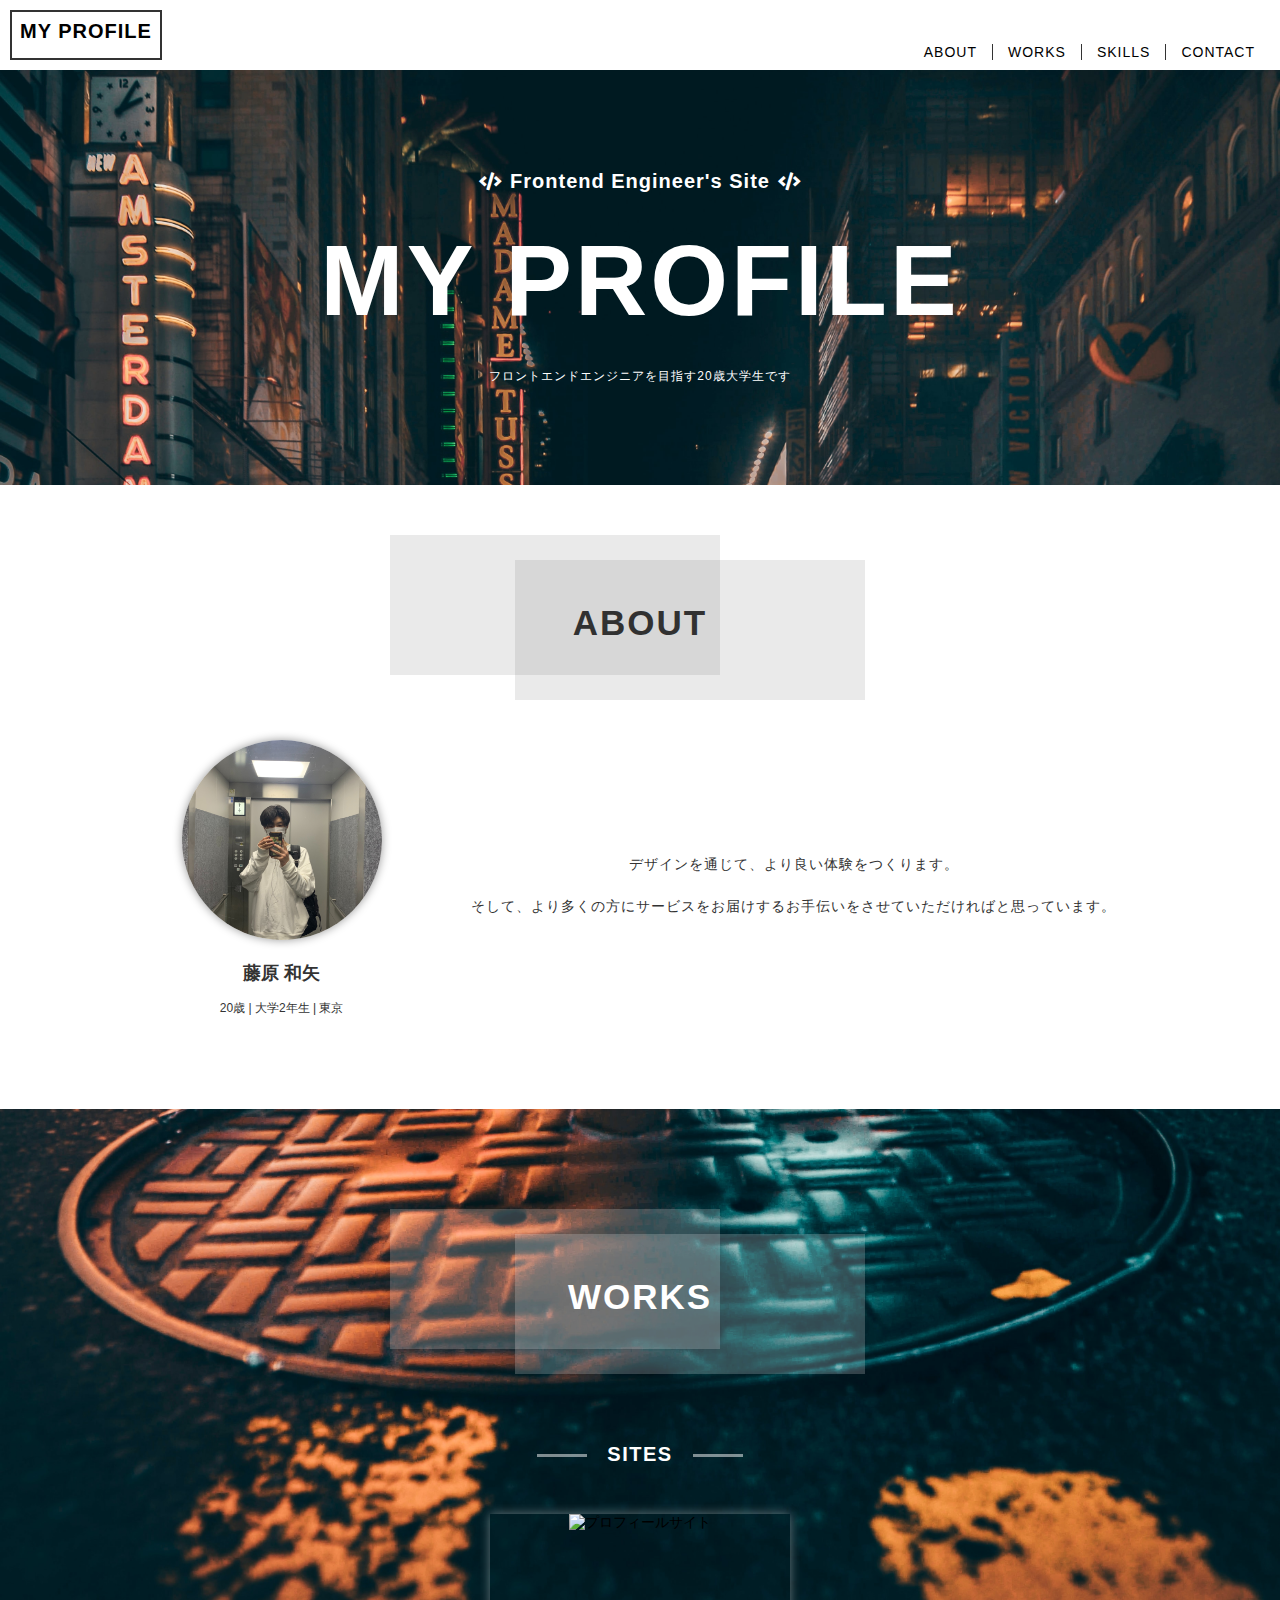
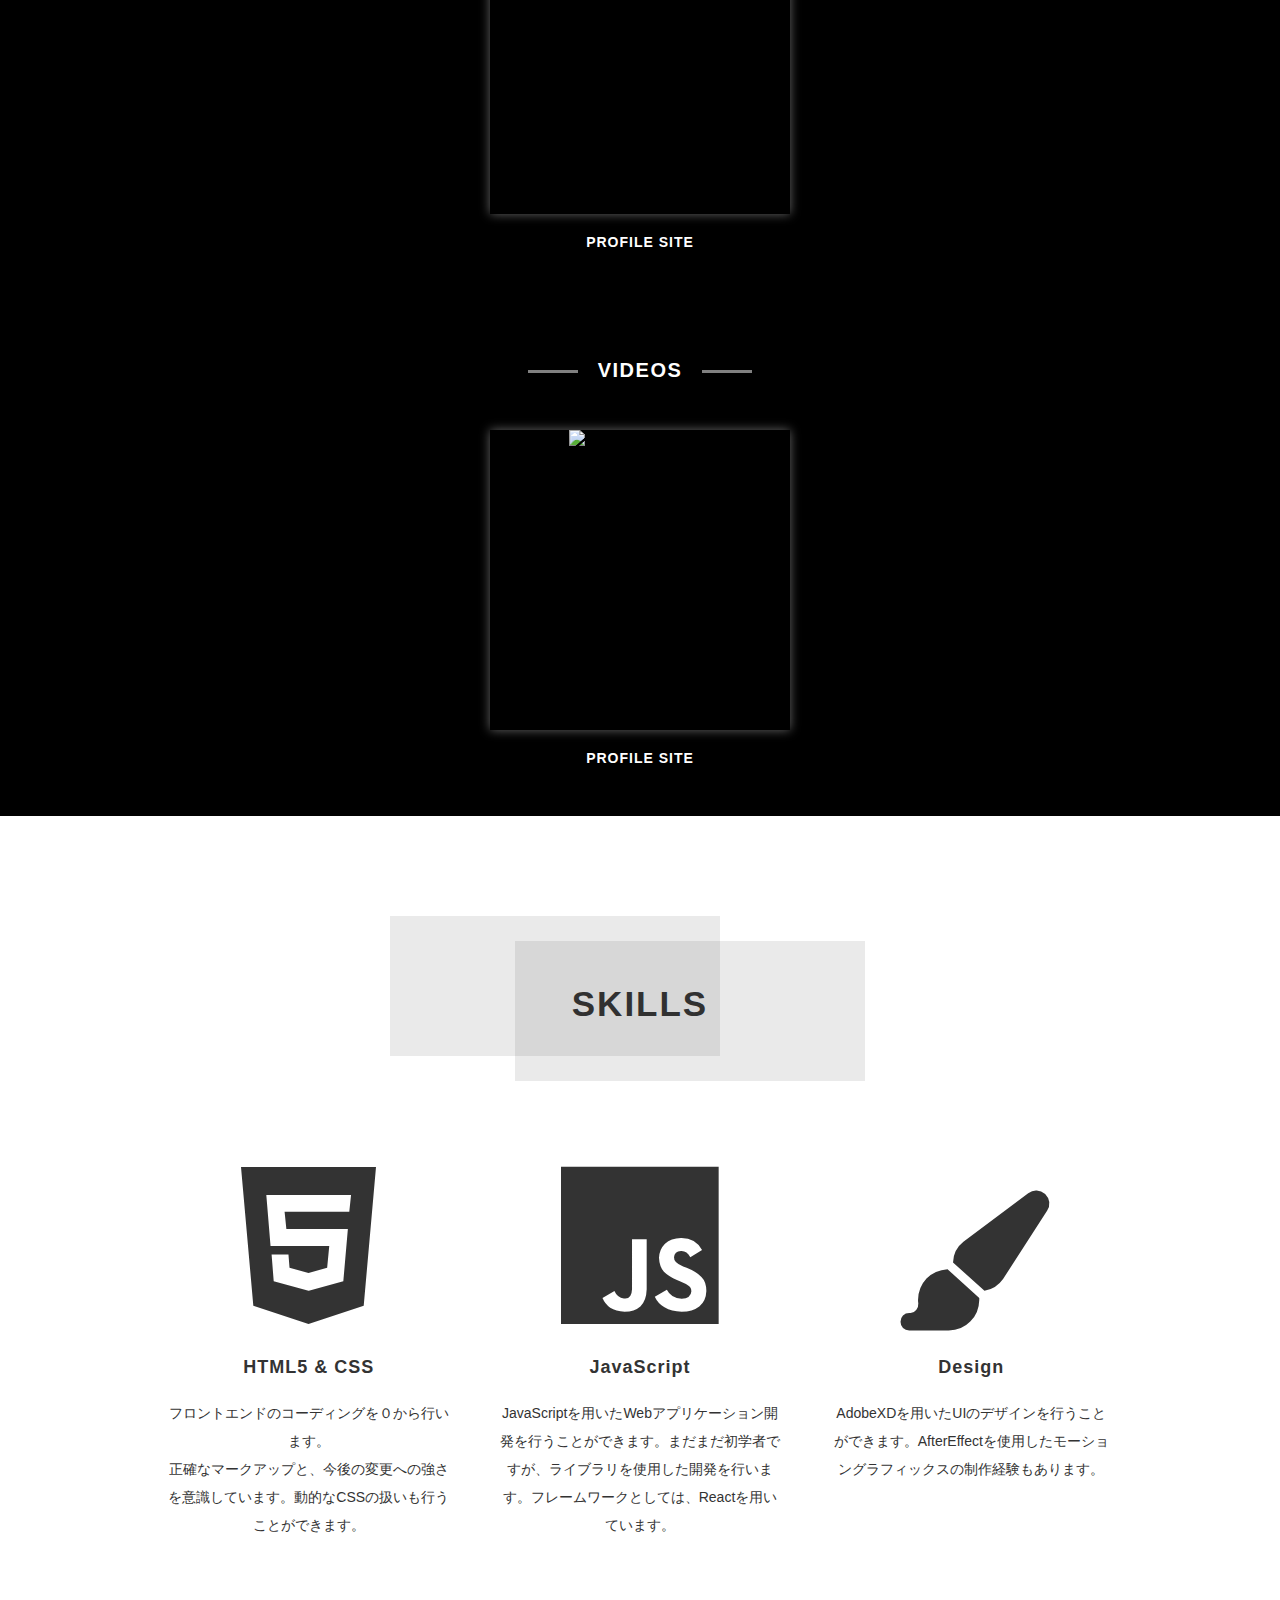
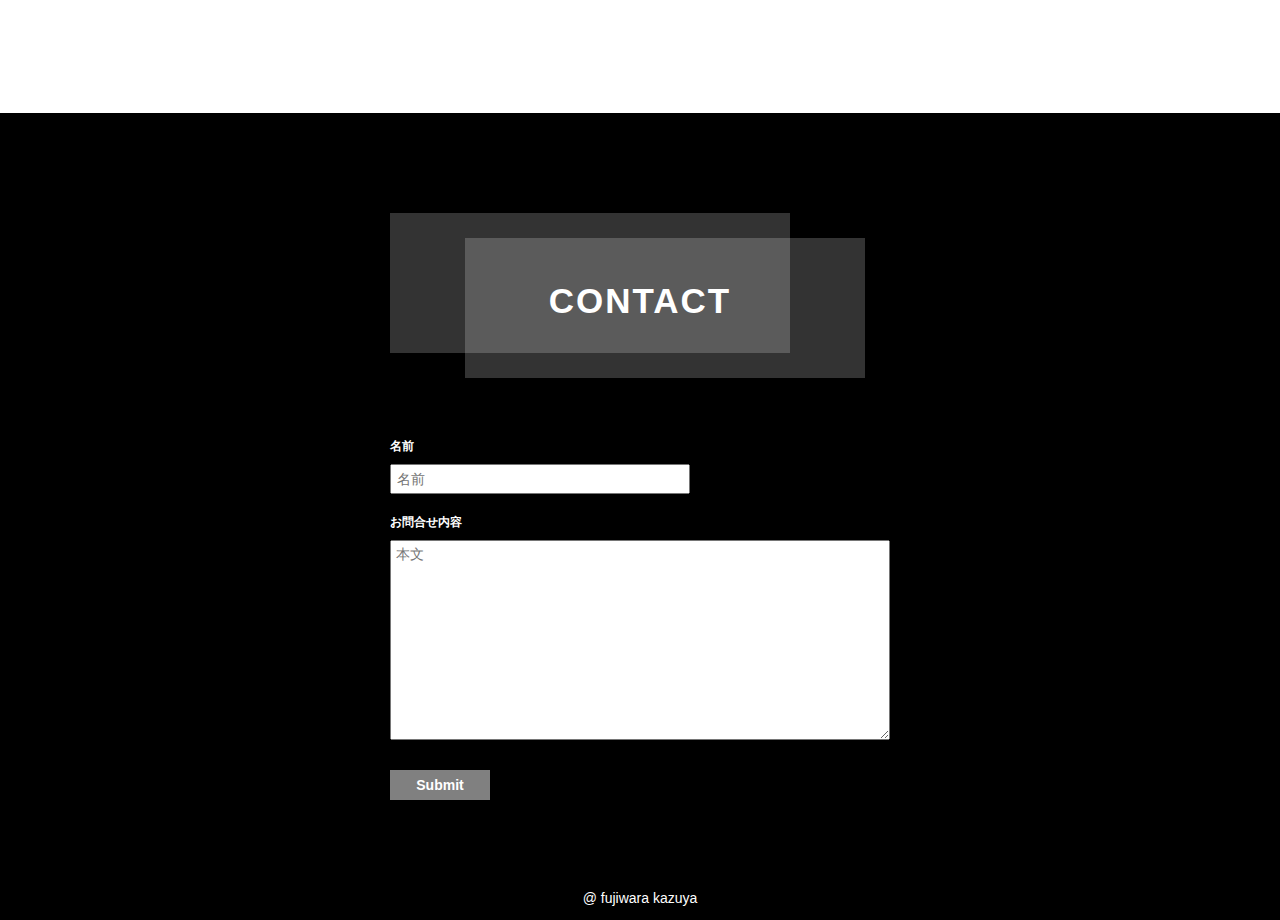
==== index.html @ d4ddf12e "my first commit" ====
<!DOCTYPE html>
<html lang="ja">
  <head>
    <script src="https://use.fontawesome.com/8633f5290e.js"></script>
    <link
      href="https://cdnjs.cloudflare.com/ajax/libs/font-awesome/6.1.1/css/all.min.css"
      rel="stylesheet"
    />
    <link
      rel="stylesheet"
      href="https://cdnjs.cloudflare.com/ajax/libs/font-awesome/5.15.4/css/all.min.css"
    />
    <meta charset="UTF-8" />
    <meta
      name="viewport"
      content="width=device-width, initial-scale=1.0, minimum-scale=1.0"
    />
    <title>プロフィールサイト</title>
    <link rel="preconnect" href="https://fonts.googleapis.com" />
    <link rel="stylesheet" href="css/normalize.css" />
    <link rel="stylesheet" href="css/style.css" />
  </head>
  <body>
    <header class="header">
      <div class="logo"><a href="#">MY PROFILE</a></div>
      <ul class="sitemap-wrapper">
        <li class="sitemap-item"><a href="#about">ABOUT</a></li>
        <li class="sitemap-item"><a href="#works">WORKS</a></li>
        <li class="sitemap-item"><a href="#skills">SKILLS</a></li>
        <li class="sitemap-item"><a href="#contact">CONTACT</a></li>
      </ul>
    </header>
    <section class="main">
      <div class="main-bg">
        <i class="site-title-icon fa fa-code"></i>
        <p class="site-title-sub">Frontend Engineer's Site</p>
        <i class="site-title-icon fa fa-code"></i>
        <h1 class="site-title">MY PROFILE</h1>
        <p class="site-description">
          フロントエンドエンジニアを目指す20歳大学生です
        </p>
      </div>
    </section>
    <section class="about" id="about">
      <h2 class="heading">ABOUT</h2>
      <div class="about-wrapper">
        <div class="profile-box">
          <div class="profile-icon"></div>
          <div class="profile-title">藤原 和矢</div>
          <p class="profile-description">20歳 | 大学2年生 | 東京</p>
        </div>
        <div class="text-box">
          <p class="about-text">
            デザインを通じて、より良い体験をつくります。<br />
            そして、より多くの方にサービスをお届けするお手伝いをさせていただければと思っています。
          </p>
        </div>
      </div>
    </section>
    <section class="works" id="works">
      <h2 class="heading">WORKS</h2>
      <h3 class="sub-heading">SITES</h3>
      <div class="works-container">
        <div class="works-box">
          <a class="image-box" href="#"
            ><img
              class="image"
              src="https://github.com/kazuyafuji/MyProfileSite/blob/main/images/my-profile.png?raw=true"
              alt="プロフィールサイト"
          /></a>
          <div class="title">PROFILE SITE</div>
        </div>
      </div>
      <h3 class="sub-heading">VIDEOS</h3>
      <div class="works-container">
        <div class="works-box">
          <a class="image-box" href="#"
            ><img
              class="image"
              src="https://github.com/kazuyafuji/MyProfileSite/blob/main/images/my-profile.png?raw=true"
              alt="プロフィールサイト"
          /></a>
          <div class="title">PROFILE SITE</div>
        </div>
      </div>
    </section>
    <section class="skills" id="skills">
      <h2 class="heading">SKILLS</h2>
      <div class="skills-wrapper">
        <div class="skill-box">
          <div class="skill-icon"><i class="fa-brands fa-html5"></i></div>
          <div class="title">HTML5 & CSS</div>
          <p class="skill-text">
            フロントエンドのコーディングを０から行います。<br />
            正確なマークアップと、今後の変更への強さを意識しています。動的なCSSの扱いも行うことができます。
          </p>
        </div>
        <div class="skill-box">
          <div class="skill-icon"><i class="fa-brands fa-js"></i></div>
          <div class="title">JavaScript</div>
          <p class="skill-text">
            JavaScriptを用いたWebアプリケーション開発を行うことができます。まだまだ初学者ですが、ライブラリを使用した開発を行います。フレームワークとしては、Reactを用いています。
          </p>
        </div>
        <div class="skill-box">
          <div class="skill-icon"><i class="fa-solid fa-paintbrush"></i></div>
          <div class="title">Design</div>
          <p class="skill-text">
            AdobeXDを用いたUIのデザインを行うことができます。AfterEffectを使用したモーショングラフィックスの制作経験もあります。
          </p>
        </div>
      </div>
    </section>
    <section class="contact" id="contact">
      <h3 class="heading">CONTACT</h3>
      <div class="contact-form">
        <p class="subtitle">名前</p>
        <input type="text" placeholder="名前" />
        <p class="subtitle">お問合せ内容</p>
        <textarea name="textarea" placeholder="本文"></textarea>
        <input type="submit" />
      </div>
    </section>
    <footer class="footer">
      <p>@ fujiwara kazuya</p>
    </footer>
  </body>
</html>
---- css/style.css ----
@charset "UTF-8";

html {
  font-size: 62.5%;
}
*,
*::after,
*::before {
  box-sizing: border-box;
  cursor: default;
}
a {
  color: black;
  text-decoration: none;
}
/*-------------------------------
    HEADER
--------------------------------*/
body {
  background: url(../images/bg-img.jpg) no-repeat fixed top;
  background-size: cover;
  background-color: #000;
  color: #fff;
  text-align: center;
  font-size: 1.4rem;
  font-family: Raleway, "Hiragino Sans Gothic ProN", Meiryo, sans-serif;
}
.header {
  position: relative;
  width: 100%;
  height: 70px;
  background-color: #fff;
  color: #333;
}
.header .logo {
  position: absolute;
  padding: 8px;
  left: 10px;
  top: 10px;
  bottom: 10px;
  font-size: 2rem;
  font-weight: bold;
  letter-spacing: 1px;
  border: 2px solid #333;
  opacity: 1;
  cursor: pointer;
  transition: opacity 0.3s;
}
.header .logo:hover {
  opacity: 0.5;
}
.header .sitemap-wrapper {
  position: absolute;
  right: 10px;
  bottom: 10px;
  font-size: 0;
}
.header .sitemap-item {
  display: inline-block;
  font-size: 1.4rem;
  letter-spacing: 1px;
  padding: 0 15px;
  cursor: pointer;
  opacity: 1;
  transition: opacity 0.3s;
}
.header .sitemap-item:nth-of-type(n + 2) {
  border-left: 1px solid #333;
}
.header .sitemap-item:hover {
  opacity: 0.4;
}

/*-------------------------------
    MAIN
--------------------------------*/
.main {
  margin: 100px 0;
  width: 100%;
}
/*
.main-bg {
  background-color: rgba(255, 255, 255, 0.05);
}
*/
.main .site-title-icon {
  display: inline-block;
  font-size: 1.8rem;
}
.main .site-title-sub {
  display: inline-block;
  margin: 0 4px;
  font-size: 2rem;
  font-weight: bold;
  letter-spacing: 1px;
  cursor: default;
}
.main .site-title {
  margin: 30px 0;
  font-size: 10rem;
  letter-spacing: 3px;
}
.main .site-description {
  font-size: 1.2rem;
  letter-spacing: 1px;
}
/*-------------------------------
    ABOUT
--------------------------------*/
.about {
  margin: 100px 0 0;
  padding: 50px 0;
  width: 100%;
  background-color: #fff;
  color: #333;
  font-size: 0px;
}
.heading {
  font-size: 3.5rem;
  letter-spacing: 2px;
  position: relative;
  width: 500px;
  line-height: 5;
  margin: 0 auto;
}
.heading::before {
  content: "";
  position: absolute;
  top: 0;
  left: 0;
  width: 66%;
  height: 80%;
  background-color: #333;
  opacity: 0.1;
}
.heading::after {
  content: "";
  position: absolute;
  bottom: 10px;
  right: 25px;
  width: 70%;
  height: 80%;
  background-color: #333;
  opacity: 0.1;
}
.about-wrapper {
  width: 80%;
  margin: 20px auto;
  display: flex;
}
.about-wrapper .profile-box {
  width: 30%;
  padding: 10px;
}
.about-wrapper .profile-box .profile-icon {
  width: 200px;
  height: 200px;
  margin: 0 auto 20px;
  background: url(../images/me.jpg) no-repeat center;
  background-size: cover;
  border-radius: 50%;
  box-shadow: 0 0 10px rgba(0, 0, 0, 0.4);
}
.about-wrapper .profile-box .profile-title {
  font-size: 1.8rem;
  line-height: 1.5;
  font-weight: bold;
}
.about-wrapper .profile-box .profile-description {
  font-size: 1.2rem;
  line-height: 1.5;
}
.about-wrapper .text-box {
  width: 70%;
  height: 100%;
  padding: 10px;
  margin: auto 0;
}
.about-wrapper .text-box .about-text {
  font-size: 1.4rem;
  line-height: 3;
  letter-spacing: 1px;
}

/*-------------------------------
    WORKS
--------------------------------*/
.works {
  margin: 100px 0 0;
  width: 100%;
}
.works .heading {
  color: #fff;
}
.works .heading::before,
.works .heading::after {
  background-color: #fff;
  opacity: 0.2;
}
.sub-heading {
  color: #fff;
  letter-spacing: 1.5px;
  font-size: 2rem;
  line-height: 1;
  margin: 60px 0 0;
}
.sub-heading::before,
.sub-heading::after {
  content: "";
  display: inline-block;
  background-color: #fff;
  margin: 0 20px;
  height: 3px;
  width: 50px;
  vertical-align: middle;
  opacity: 0.5;
}
/*このままだと、tableの要素が画面幅を超えた時に折り返してくれない*/
.works .works-container {
  /*background-color: rgba(255, 255, 255, 0.4);*/
  display: table;
  margin: 0 auto;
  table-layout: fixed;
  border-collapse: separate;
  border-spacing: 30px;
}
.works .works-container .works-box {
  display: table-cell;
  width: 350px;
}
.works .works-box .image-box {
  display: block;
  margin: 20px auto 0;
  width: 300px;
  height: 300px;
  box-shadow: 0 0 10px rgba(255, 255, 255, 0.4);
  opacity: 1;
  transition: opacity 0.3s;
}
.works .works-box .image-box:hover {
  opacity: 0.8;
}
.image {
  width: 100%;
  height: 100%;
  object-fit: cover;
  cursor: pointer;
}
.works .works-box .title {
  font-size: 1.4rem;
  margin: 20px auto;
  font-weight: bold;
  letter-spacing: 1px;
}
.works .video-container {
  display: block;
  width: 100%;
}

/*-------------------------------
    SKILLS
--------------------------------*/
.skills {
  padding: 100px 0;
  width: 100%;
  background-color: #fff;
  color: #333;
}
.skills-wrapper {
  margin: 50px auto;
  width: 80%;
  display: table;
  table-layout: fixed;
  border-collapse: separate;
  border-spacing: 30px 0;
  font-size: 0;
}
.skill-box {
  display: table-cell;
  padding: 10px;
}
.skill-icon {
  height: 40%;
  font-size: 18rem;
  margin: 0 auto;
  font-family: "Font Awesome 5 Brands";
}
.fa-paintbrush {
  font-size: 14rem;
}
.skill-box .title {
  font-size: 1.8rem;
  line-height: 2;
  font-weight: bold;
  letter-spacing: 1px;
  margin-top: 10px;
}
.skill-text {
  font-size: 1.4rem;
  line-height: 2;
}

/*-------------------------------
    CONTACT
--------------------------------*/
.contact {
  margin: 100px 0 0;
  width: 100%;
}
.contact .heading {
  color: #fff;
}
.contact .heading::before,
.contact .heading::after {
  background-color: #fff;
  opacity: 0.2;
  width: 80%;
}
.contact-form {
  margin: 40px auto 0;
  width: 500px;
  text-align: left;
}
.contact-form .subtitle {
  display: inline-block;
  font-size: 1.2rem;
  line-height: 1;
  font-weight: bold;
}
.contact-form input[type="text"],
.contact-form textarea {
  color: #333;
  display: block;
  margin-bottom: 10px;
  padding: 5px;
  cursor: text;
  outline: none;
}
.contact-form input[type="text"] {
  width: 300px;
}
.contact-form textarea {
  width: 500px;
  height: 200px;
}
.contact-form input[type="text"]:focus,
.contact-form textarea:focus {
  box-shadow: 0 0 8px rgba(255, 255, 255, 0.8);
}
.contact-form input[type="submit"] {
  margin: 20px 0;
  width: 100px;
  height: 30px;
  background-color: grey;
  font-size: 1.4rem;
  font-weight: bold;
  line-height: 2px;
  border: none;
  outline: none;
  opacity: 1;
  transition: opacity 0.3s;
}
.contact-form input[type="submit"]:hover {
  opacity: 0.8;
}

/*-------------------------------
    FOOTER
--------------------------------*/
.footer {
  display: flex;
  align-items: flex-end;
  justify-content: center;
  height: 100px;
}
/*-------------------------------
    Smartphone・タブレット向け
--------------------------------*/
@media (max-width: 1024px) {
  body {
    background-image: none;
  }
}

@media (max-width: 768px) {
  .header .logo {
    font-size: 1.6rem;
    padding: 5px;
    margin: 5px auto;
  }
  .header .sitemap-wrapper {
    font-size: 1.4rem;
  }
  .header .sitemap-item {
    padding: 0 8px;
  }
  .main {
    margin: 50px 0 0 0;
  }
  .main .site-title-icon {
    font-size: 1.6rem;
  }
  .main .site-title-sub {
    font-size: 1.6rem;
  }
  .main .site-title {
    font-size: 8rem;
  }

  /*ABOUT*/

  .heading {
    width: 300px;
    line-height: 3;
  }
  .about-wrapper {
    width: 100%;
    margin: 0 auto;
    display: block;
  }
  .about-wrapper .profile-box {
    display: block;
    margin: 0 auto;
    width: 250px;
  }
  .about-wrapper .text-box {
    display: block;
    margin: 0 auto;
    width: 85%;
  }

  /*WORKS*/
  .works {
    margin: 50px 0 0;
  }
  .works-container {
    display: block;
  }
  .works-box {
    display: list-item;
  }

  .works .sub-heading {
    margin: 40px 0 0;
  }

  /*SKILLS*/
  .skills {
    padding-top: 50px;
  }
  .skills-wrapper,
  .skill-box {
    display: block;
  }
  .skills-wrapper {
    margin: 30px auto 0;
  }
  .skill-box {
    margin: 30px auto;
    width: 80%;
  }
  .skill-text {
    font-size: 1.2rem;
  }

  /*CONTACT*/
  .contact-form {
    width: 80%;
  }
  .contact-form input[type="text"],
  .contact-form textarea {
    width: 100%;
  }
  .contact-form textarea {
    height: 150px;
  }
}
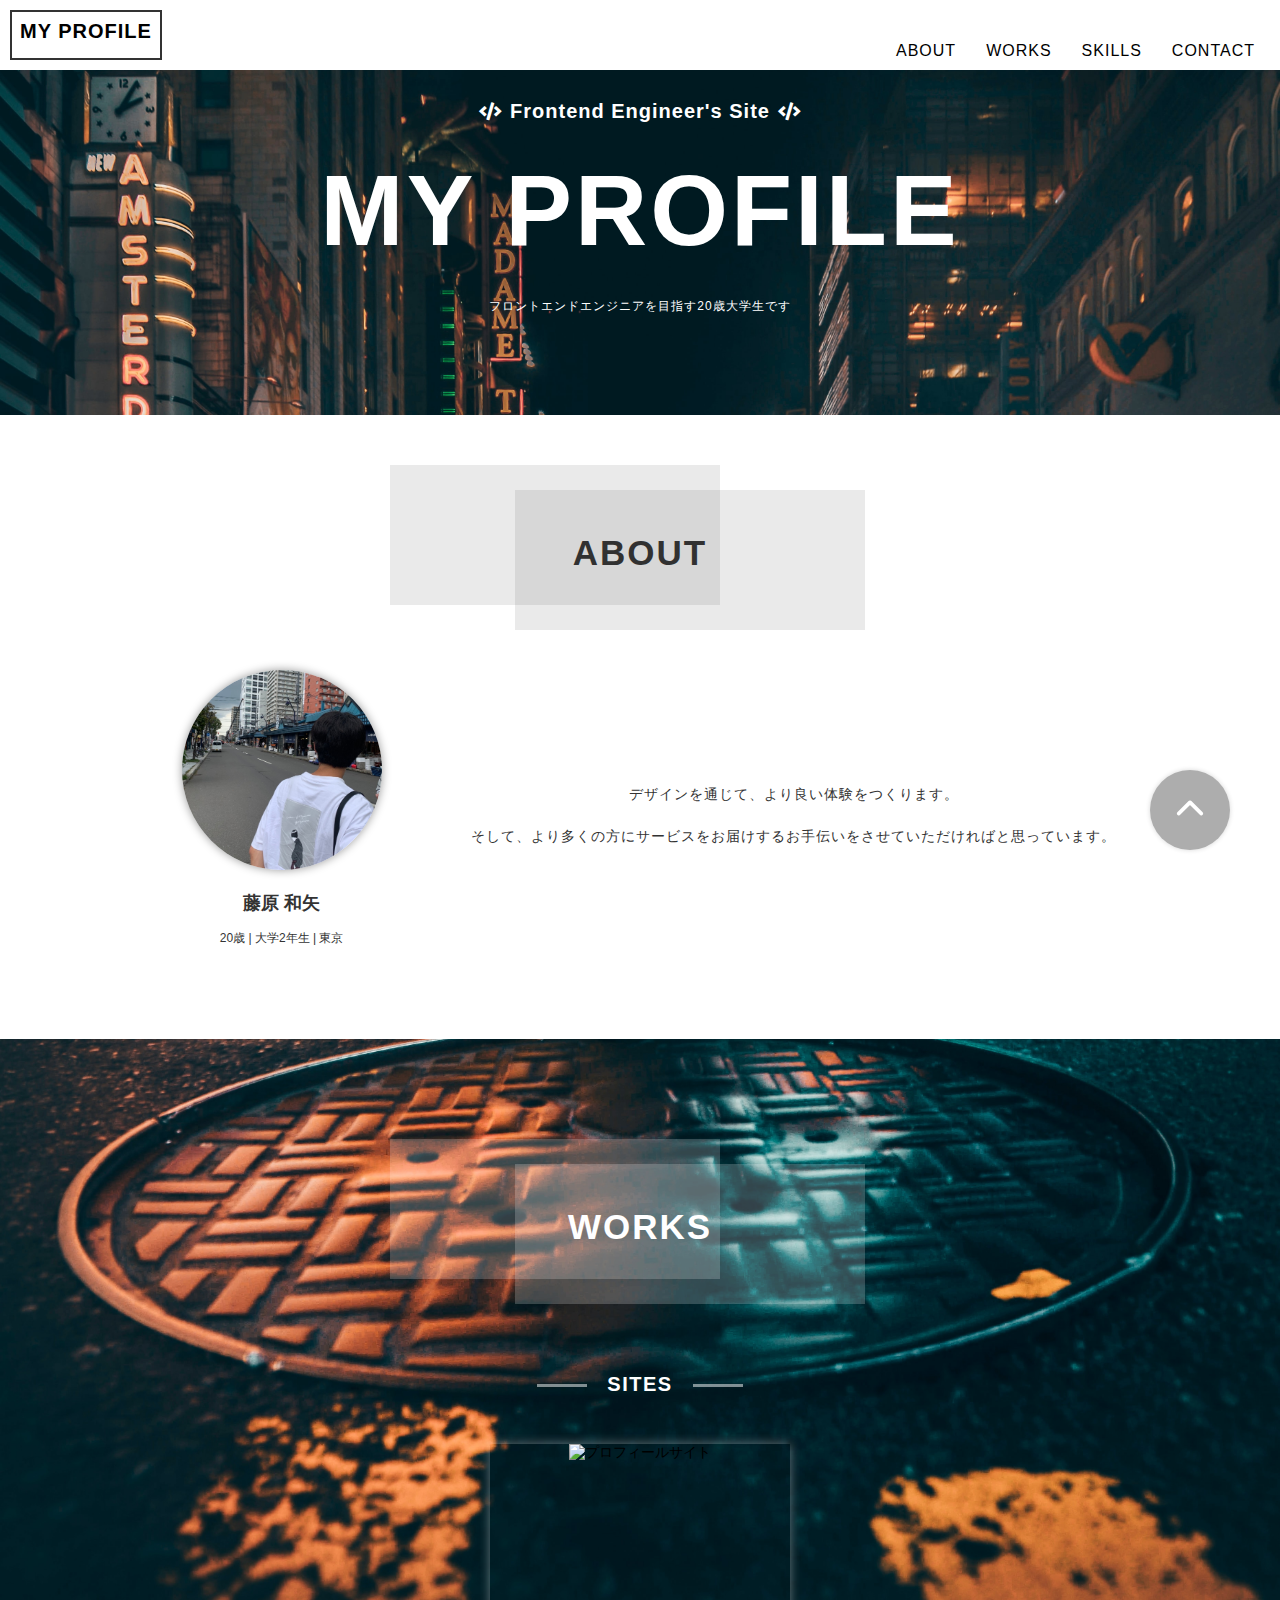
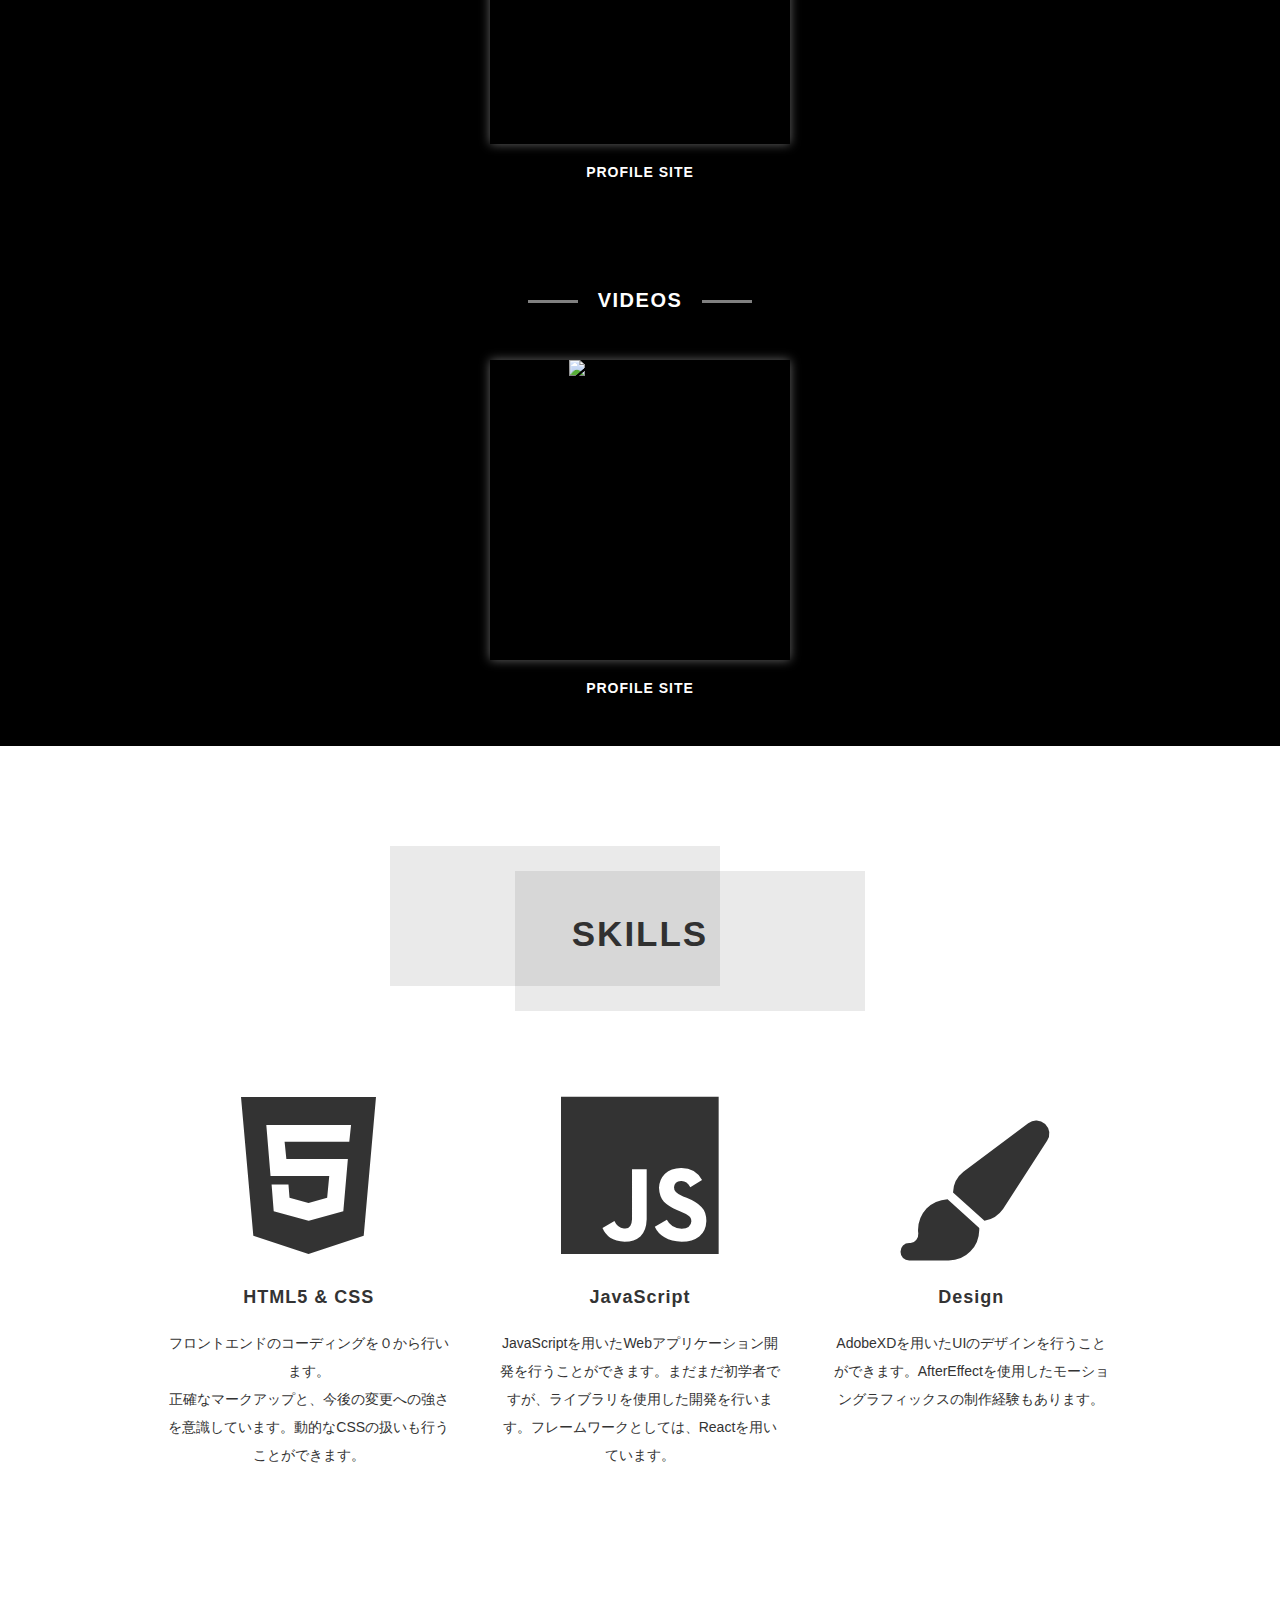
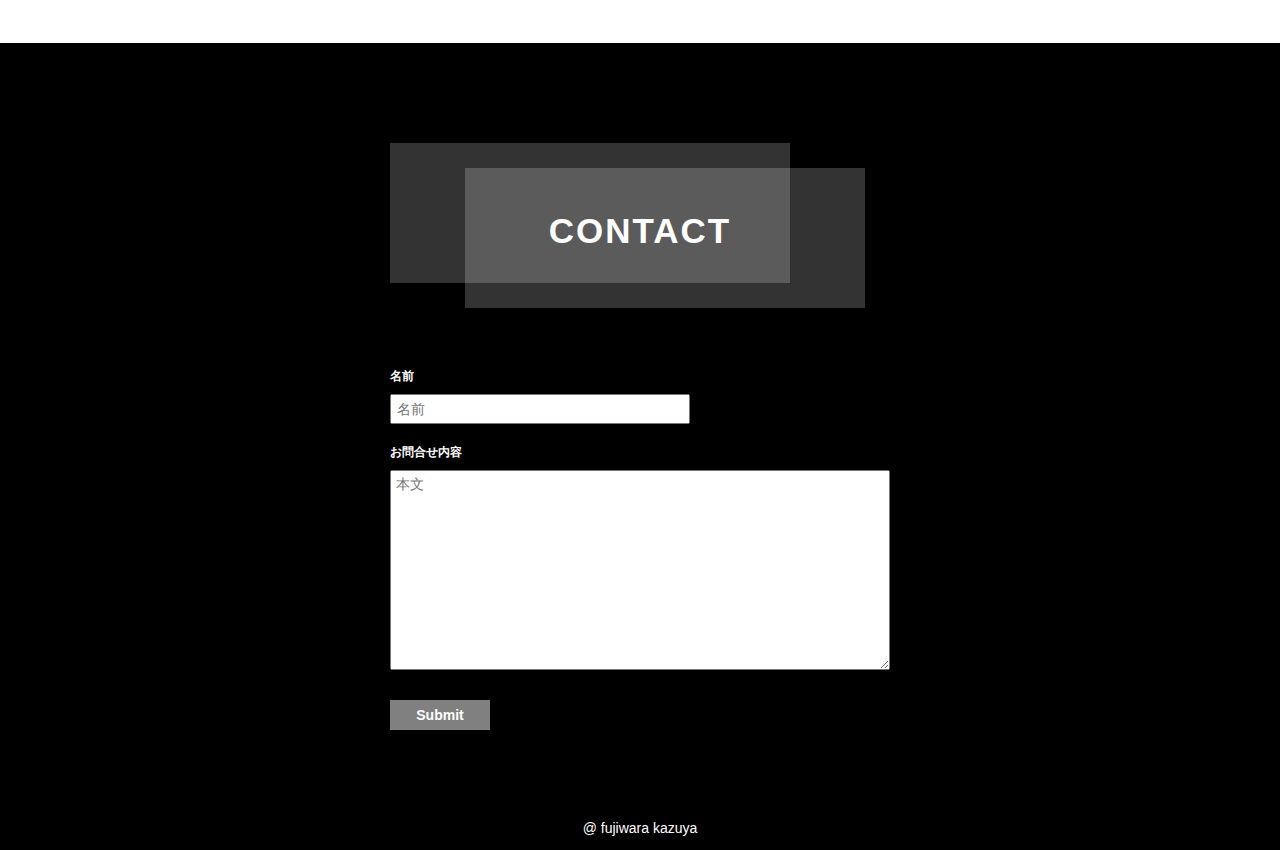
==== commit 13af0b4e: "to top" ====
--- a/index.html
+++ b/index.html
@@ -1,6 +1,16 @@
 <!DOCTYPE html>
 <html lang="ja">
   <head>
+    <meta charset="UTF-8" />
+    <meta
+      name="viewport"
+      content="width=device-width, initial-scale=1.0, minimum-scale=1.0"
+    />
+    <title>プロフィールサイト</title>
+    <link rel="preconnect" href="https://fonts.googleapis.com" />
+    <link rel="stylesheet" href="css/normalize.css" />
+    <link rel="stylesheet" href="css/style.css" />
+    <!--font-awesome-->
     <script src="https://use.fontawesome.com/8633f5290e.js"></script>
     <link
       href="https://cdnjs.cloudflare.com/ajax/libs/font-awesome/6.1.1/css/all.min.css"
@@ -10,15 +20,15 @@
       rel="stylesheet"
       href="https://cdnjs.cloudflare.com/ajax/libs/font-awesome/5.15.4/css/all.min.css"
     />
-    <meta charset="UTF-8" />
-    <meta
-      name="viewport"
-      content="width=device-width, initial-scale=1.0, minimum-scale=1.0"
-    />
-    <title>プロフィールサイト</title>
-    <link rel="preconnect" href="https://fonts.googleapis.com" />
-    <link rel="stylesheet" href="css/normalize.css" />
-    <link rel="stylesheet" href="css/style.css" />
+    <!--js-->
+    <script src="/js/package/smooth-scroll-master/dist/smooth-scroll.polyfills.min.js"></script>
+    <script src="/js/main.js"></script>
+    <!--jQuery uncompressed-->
+    <script
+      src="https://code.jquery.com/jquery-3.6.1.js"
+      integrity="sha256-3zlB5s2uwoUzrXK3BT7AX3FyvojsraNFxCc2vC/7pNI="
+      crossorigin="anonymous"
+    ></script>
   </head>
   <body>
     <header class="header">
@@ -121,8 +131,14 @@
         <input type="submit" />
       </div>
     </section>
+    <div class="floating">
+      <a href="#"><i class="fa-solid fa-chevron-up"></i></a>
+    </div>
     <footer class="footer">
       <p>@ fujiwara kazuya</p>
+      <script>
+        var scroll = new SmoothScroll('a[href*="#"]');
+      </script>
     </footer>
   </body>
 </html>
--- a/css/style.css
+++ b/css/style.css
@@ -26,11 +26,13 @@
   font-family: Raleway, "Hiragino Sans Gothic ProN", Meiryo, sans-serif;
 }
 .header {
-  position: relative;
+  position: fixed;
+  top: 0;
   width: 100%;
   height: 70px;
   background-color: #fff;
   color: #333;
+  z-index: 1;
 }
 .header .logo {
   position: absolute;
@@ -57,16 +59,18 @@
 }
 .header .sitemap-item {
   display: inline-block;
-  font-size: 1.4rem;
+  font-size: 1.6rem;
   letter-spacing: 1px;
   padding: 0 15px;
   cursor: pointer;
   opacity: 1;
   transition: opacity 0.3s;
 }
+/*
 .header .sitemap-item:nth-of-type(n + 2) {
   border-left: 1px solid #333;
 }
+*/
 .header .sitemap-item:hover {
   opacity: 0.4;
 }
@@ -75,7 +79,7 @@
     MAIN
 --------------------------------*/
 .main {
-  margin: 100px 0;
+  padding-top: 100px;
   width: 100%;
 }
 /*
@@ -156,7 +160,7 @@
   width: 200px;
   height: 200px;
   margin: 0 auto 20px;
-  background: url(../images/me.jpg) no-repeat center;
+  background: url(../images/me2.jpg) no-repeat left bottom;
   background-size: cover;
   border-radius: 50%;
   box-shadow: 0 0 10px rgba(0, 0, 0, 0.4);
@@ -373,6 +377,39 @@
   justify-content: center;
   height: 100px;
 }
+
+/*--------------------------
+    OTHER
+----------------------------*/
+.floating {
+  position: fixed;
+  right: 50px;
+  bottom: 50px;
+  width: 80px;
+  height: 80px;
+}
+.floating a {
+  display: block;
+  position: relative;
+  width: 100%;
+  height: 100%;
+  background-color: #333;
+  border-radius: 50%;
+  font-size: 3rem;
+  color: #fff;
+  box-shadow: 0 0 5px rgba(0, 0, 0, 0.4);
+  opacity: 0.4;
+}
+.floating a i {
+  position: absolute;
+  top: 50%;
+  left: 50%;
+  transform: translateY(-50%) translateX(-50%);
+}
+.floating:hover {
+  opacity: 0.6;
+}
+
 /*-------------------------------
     Smartphone・タブレット向け
 --------------------------------*/
@@ -383,17 +420,23 @@
 }
 
 @media (max-width: 768px) {
+  /*HEADER*/
   .header .logo {
     font-size: 1.6rem;
     padding: 5px;
     margin: 5px auto;
   }
   .header .sitemap-wrapper {
-    font-size: 1.4rem;
+    position: absolute;
+    right: 10px;
+    bottom: 25px;
   }
   .header .sitemap-item {
-    padding: 0 8px;
-  }
+    padding: 0 5px;
+    font-size: 1.2rem;
+  }
+
+  /*MAIN*/
   .main {
     margin: 50px 0 0 0;
   }
@@ -446,7 +489,7 @@
 
   /*SKILLS*/
   .skills {
-    padding-top: 50px;
+    padding: 50px 0;
   }
   .skills-wrapper,
   .skill-box {
@@ -464,6 +507,9 @@
   }
 
   /*CONTACT*/
+  .contact {
+    margin: 50px 0 0;
+  }
   .contact-form {
     width: 80%;
   }
@@ -474,4 +520,18 @@
   .contact-form textarea {
     height: 150px;
   }
-}
+
+  /*--------------------------
+    OTHER
+  ----------------------------*/
+
+  .floating {
+    width: 50px;
+    height: 50px;
+    bottom: 20px;
+    right: 20px;
+  }
+  .floating a {
+    font-size: 2rem;
+  }
+}
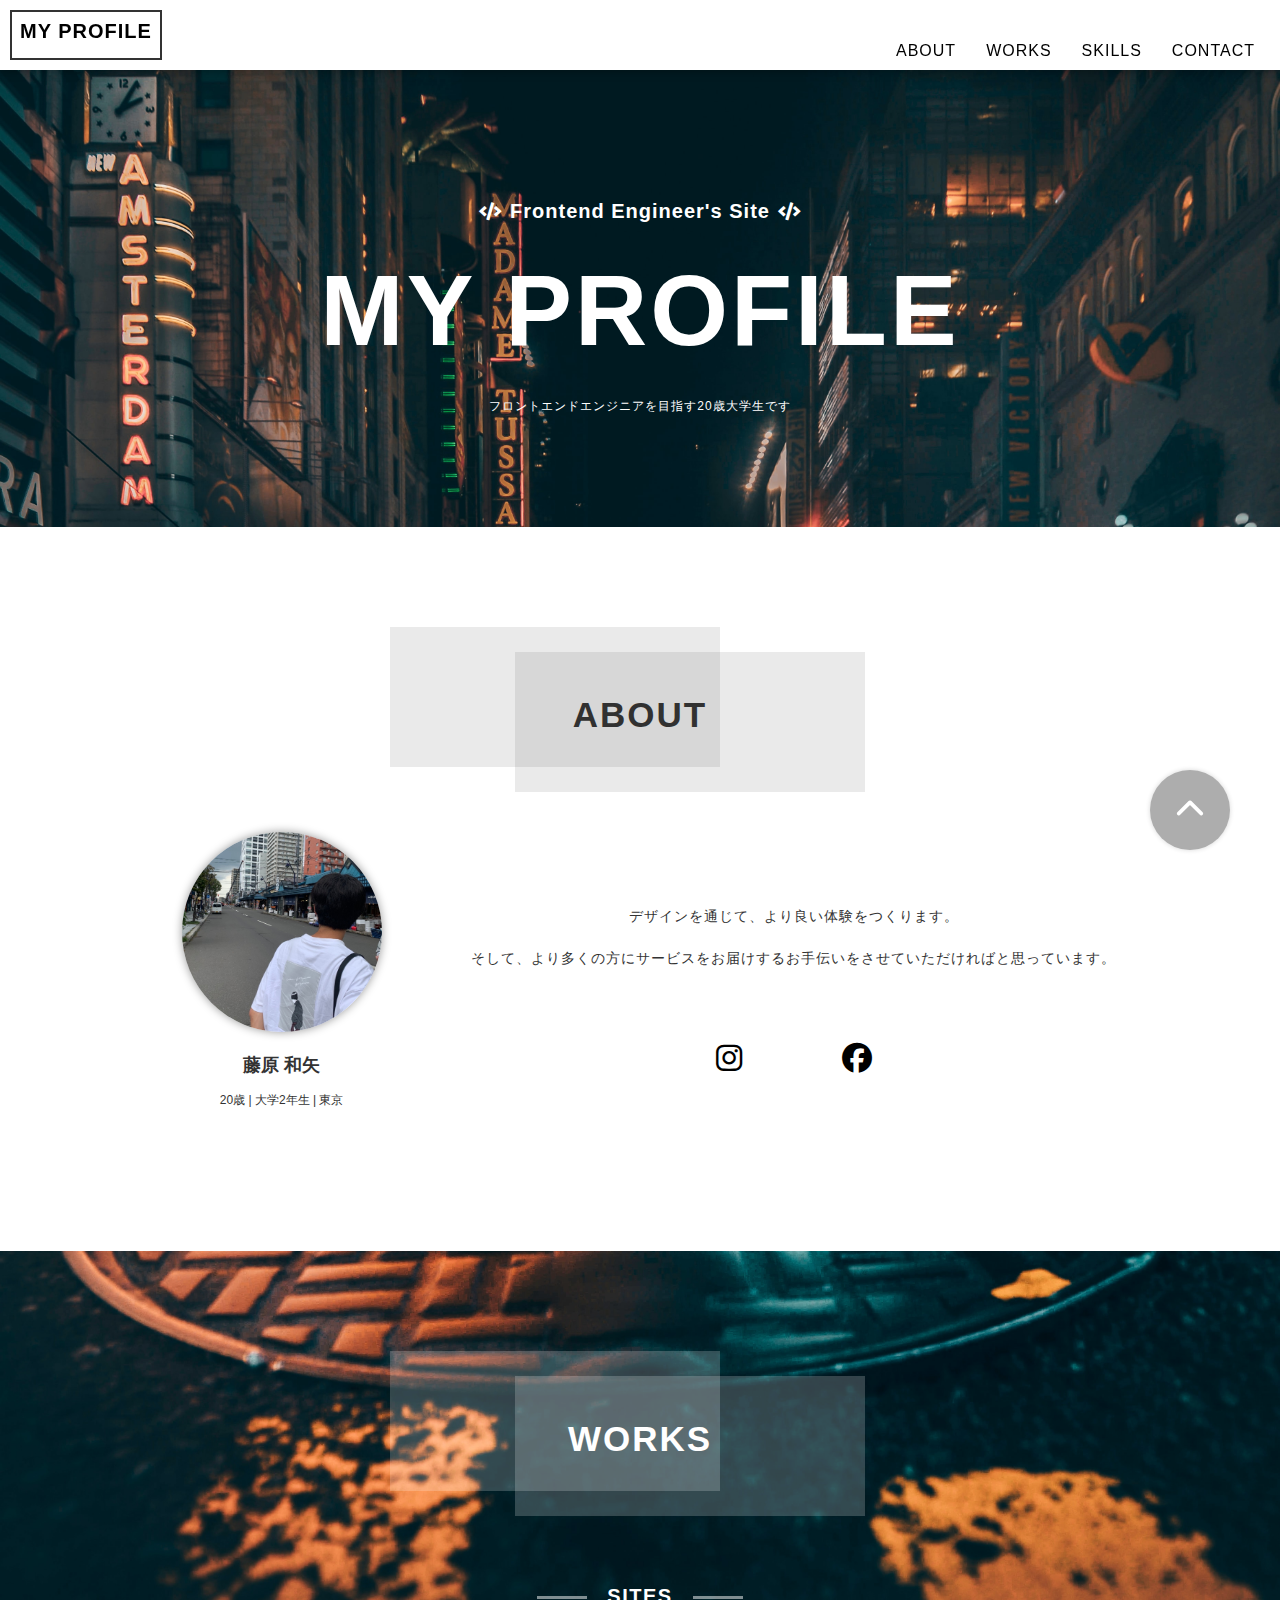
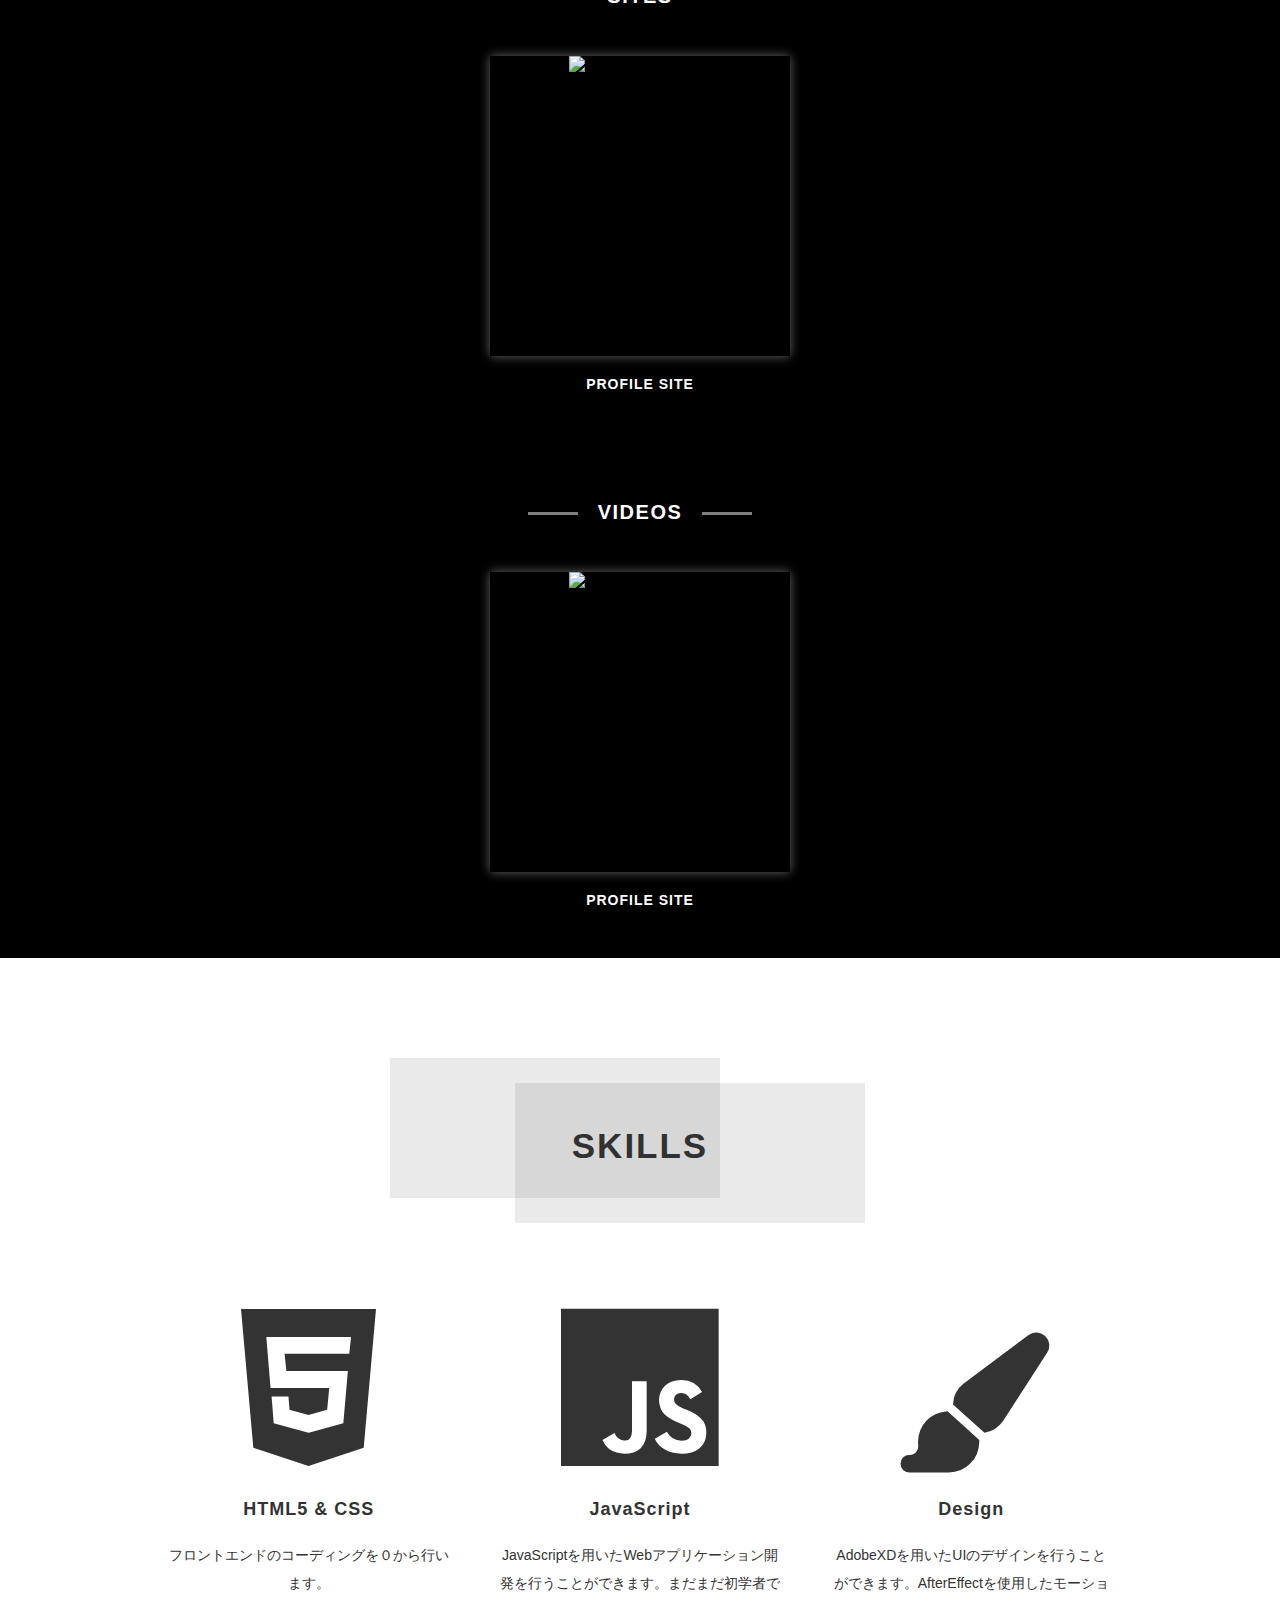
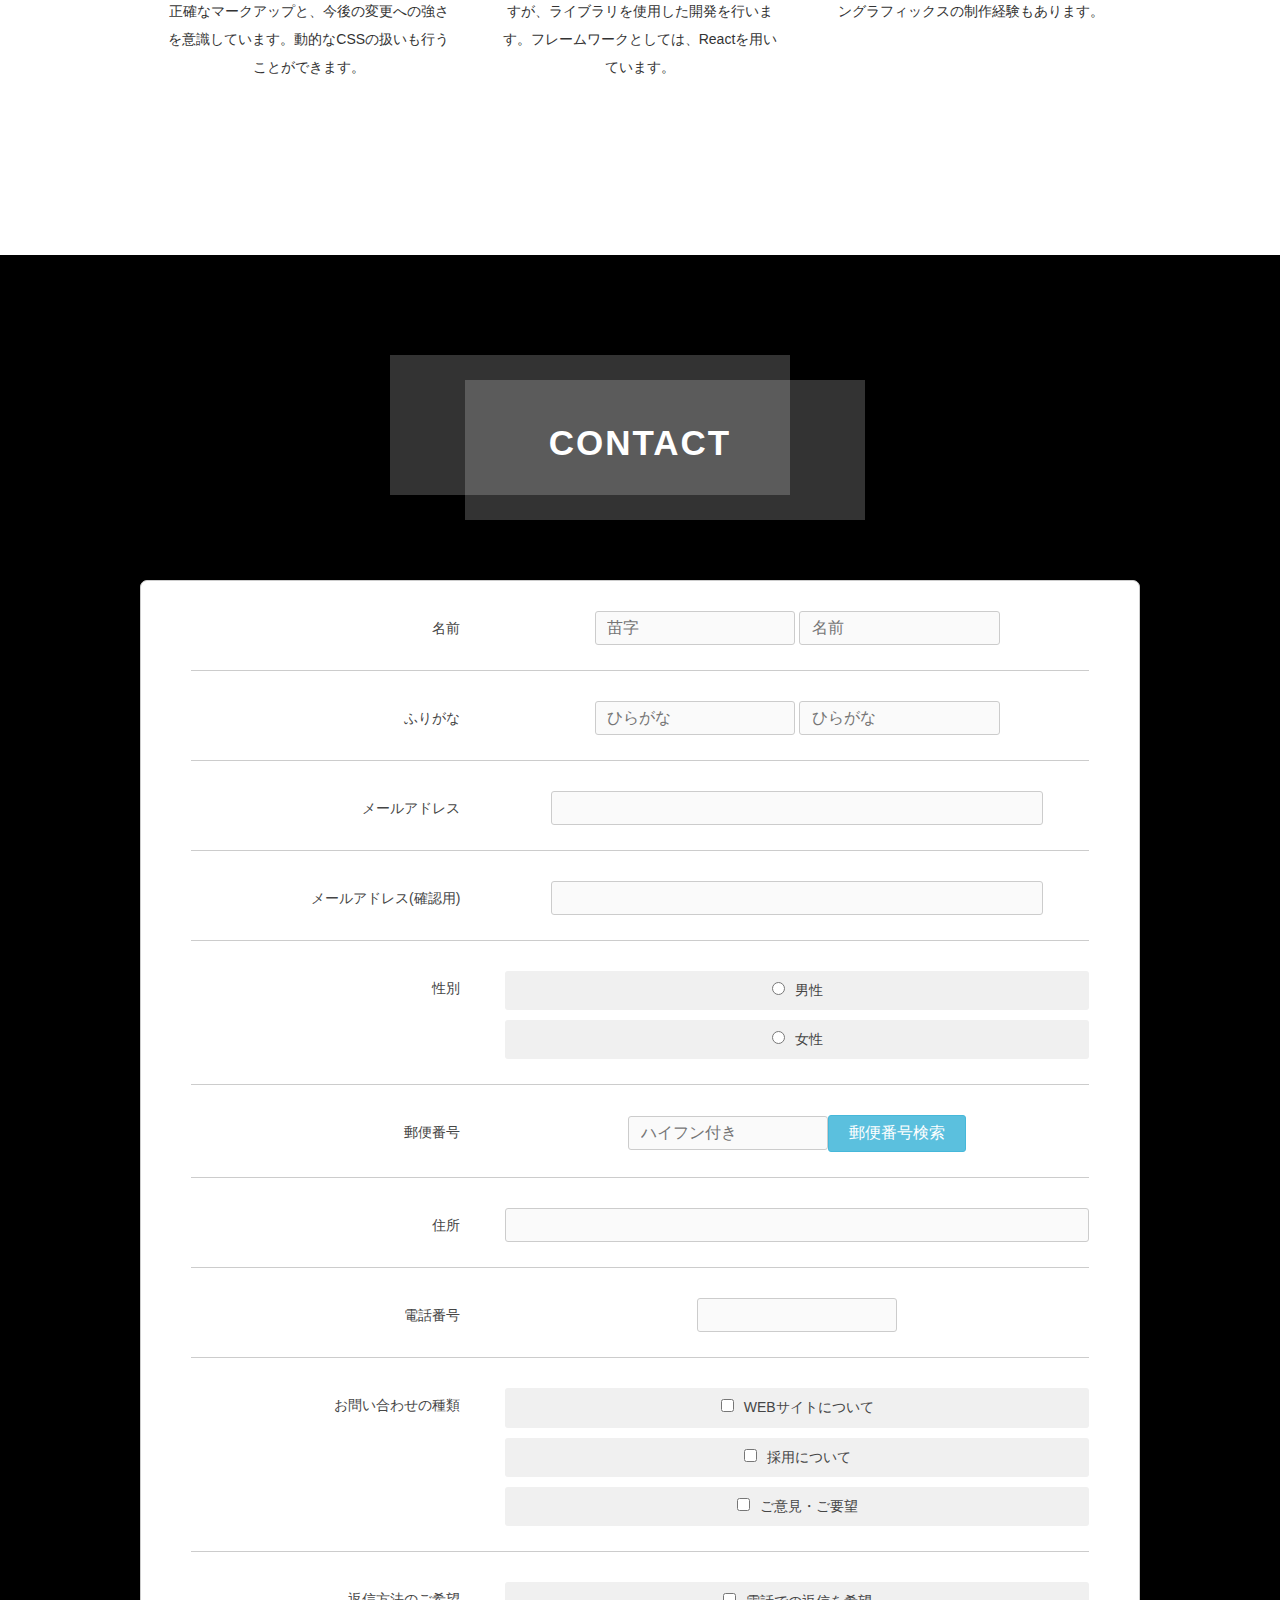
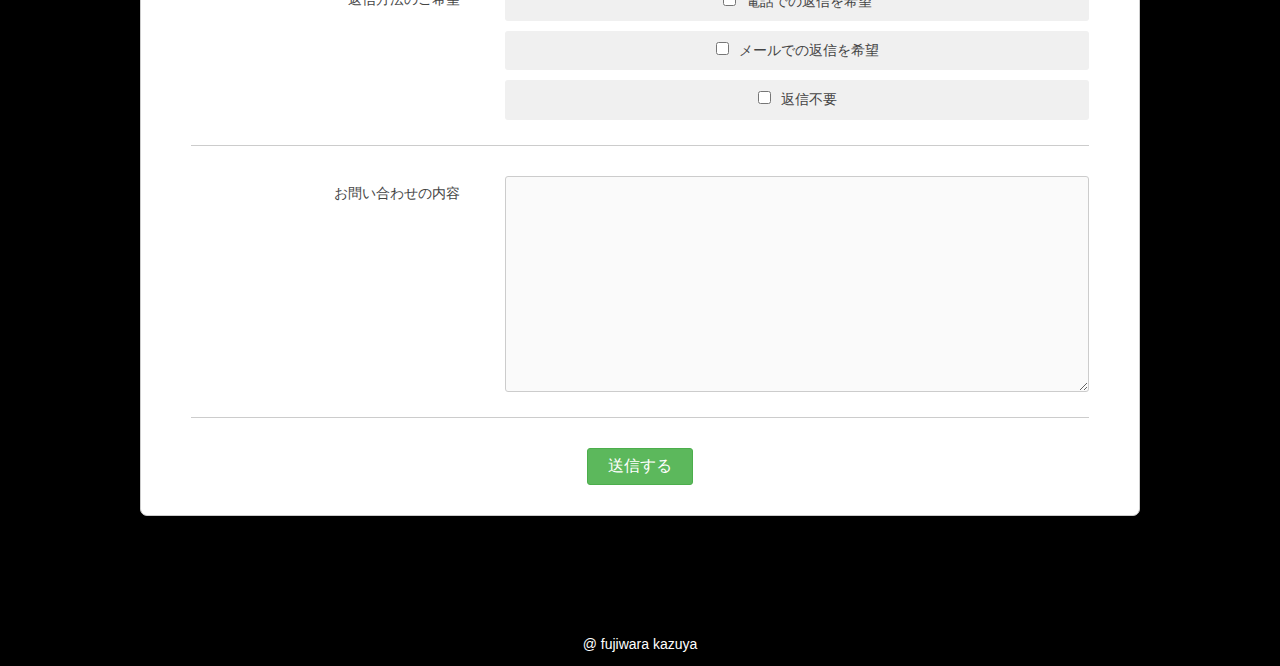
==== commit aa275b18: "form added" ====
--- a/index.html
+++ b/index.html
@@ -1,15 +1,20 @@
 <!DOCTYPE html>
-<html lang="ja">
+<html lang="ja" dir="ltr">
   <head>
     <meta charset="UTF-8" />
     <meta
       name="viewport"
       content="width=device-width, initial-scale=1.0, minimum-scale=1.0"
     />
+    <meta name="robots" content="noindex,nofollow" />
     <title>プロフィールサイト</title>
     <link rel="preconnect" href="https://fonts.googleapis.com" />
     <link rel="stylesheet" href="css/normalize.css" />
     <link rel="stylesheet" href="css/style.css" />
+    <link
+      rel="stylesheet"
+      href="/js/package/mailform-v8.0.1/css/mailform.css"
+    />
     <!--font-awesome-->
     <script src="https://use.fontawesome.com/8633f5290e.js"></script>
     <link
@@ -20,15 +25,15 @@
       rel="stylesheet"
       href="https://cdnjs.cloudflare.com/ajax/libs/font-awesome/5.15.4/css/all.min.css"
     />
-    <!--js-->
-    <script src="/js/package/smooth-scroll-master/dist/smooth-scroll.polyfills.min.js"></script>
-    <script src="/js/main.js"></script>
     <!--jQuery uncompressed-->
     <script
       src="https://code.jquery.com/jquery-3.6.1.js"
       integrity="sha256-3zlB5s2uwoUzrXK3BT7AX3FyvojsraNFxCc2vC/7pNI="
       crossorigin="anonymous"
     ></script>
+    <!--js-->
+    <script src="/js/package/smooth-scroll-master/dist/smooth-scroll.polyfills.min.js"></script>
+    <script src="/js/main.js"></script>
   </head>
   <body>
     <header class="header">
@@ -64,6 +69,16 @@
             デザインを通じて、より良い体験をつくります。<br />
             そして、より多くの方にサービスをお届けするお手伝いをさせていただければと思っています。
           </p>
+          <div class="sns">
+            <a
+              class="instagram"
+              href="https://www.instagram.com/fuji_kazuya0131/"
+              ><i class="fa-brands fa-instagram"></i
+            ></a>
+            <a class="facebook" href="https://www.facebook.com/kazuya3456/"
+              ><i class="fa-brands fa-facebook"></i
+            ></a>
+          </div>
         </div>
       </div>
     </section>
@@ -123,6 +138,7 @@
     </section>
     <section class="contact" id="contact">
       <h3 class="heading">CONTACT</h3>
+      <!--
       <div class="contact-form">
         <p class="subtitle">名前</p>
         <input type="text" placeholder="名前" />
@@ -130,6 +146,176 @@
         <textarea name="textarea" placeholder="本文"></textarea>
         <input type="submit" />
       </div>
+    -->
+      <form
+        class="form-body"
+        action="/js/package/mailform-v8.0.1/php/mailform.php"
+        method="post"
+        id="mail_form"
+      >
+        <dl>
+          <dt><i></i>名前</dt>
+          <dd class="required">
+            <input type="text" name="name_1" value="" placeholder="苗字" />
+            <input type="text" name="name_2" value="" placeholder="名前" />
+          </dd>
+        </dl>
+
+        <dl>
+          <dt><i></i>ふりがな</dt>
+          <dd>
+            <input type="text" name="read_1" value="" placeholder="ひらがな" />
+            <input type="text" name="read_2" value="" placeholder="ひらがな" />
+          </dd>
+        </dl>
+
+        <dl>
+          <dt><i></i>メールアドレス</dt>
+          <dd class="required">
+            <input type="email" name="mail_address" value="" />
+          </dd>
+        </dl>
+
+        <dl>
+          <dt><i></i>メールアドレス(確認用)</dt>
+          <dd><input type="email" name="mail_address_confirm" value="" /></dd>
+        </dl>
+        <dl>
+          <dt><i></i>性別</dt>
+          <dd>
+            <ul>
+              <li>
+                <label
+                  ><input type="radio" name="gender" value="男性" />男性</label
+                >
+              </li>
+              <li>
+                <label
+                  ><input type="radio" name="gender" value="女性" />女性</label
+                >
+              </li>
+            </ul>
+          </dd>
+        </dl>
+        <dl>
+          <dt><i></i>郵便番号</dt>
+          <dd class="required">
+            <input
+              type="text"
+              name="postal"
+              value=""
+              onkeyup="AjaxZip3.zip2addr( this,'','address','address' );"
+              placeholder="ハイフン付き"
+            /><a href="http://www.post.japanpost.jp/zipcode/" target="_blank"
+              >郵便番号検索</a
+            >
+          </dd>
+        </dl>
+
+        <dl>
+          <dt><i></i>住所</dt>
+          <dd><input type="text" name="address" value="" /></dd>
+        </dl>
+
+        <dl>
+          <dt><i></i>電話番号</dt>
+          <dd><input type="tel" name="phone" value="" /></dd>
+        </dl>
+        <dl>
+          <dt><i></i>お問い合わせの種類</dt>
+          <dd>
+            <ul>
+              <li>
+                <label
+                  ><input
+                    type="checkbox"
+                    name="kind[]"
+                    value="WEBサイトについて"
+                  />WEBサイトについて</label
+                >
+              </li>
+              <li>
+                <label
+                  ><input
+                    type="checkbox"
+                    name="kind[]"
+                    value="採用について"
+                  />採用について</label
+                >
+              </li>
+              <li>
+                <label
+                  ><input
+                    type="checkbox"
+                    name="kind[]"
+                    value="ご意見・ご要望"
+                  />ご意見・ご要望</label
+                >
+              </li>
+            </ul>
+          </dd>
+        </dl>
+
+        <dl>
+          <dt><i></i>返信方法のご希望</dt>
+          <dd>
+            <ul>
+              <li>
+                <label
+                  ><input
+                    type="checkbox"
+                    name="response[]"
+                    value="電話での返信を希望"
+                  />電話での返信を希望</label
+                >
+              </li>
+              <li>
+                <label
+                  ><input
+                    type="checkbox"
+                    name="response[]"
+                    value="メールでの返信を希望"
+                  />メールでの返信を希望</label
+                >
+              </li>
+              <li>
+                <label
+                  ><input
+                    type="checkbox"
+                    name="response[]"
+                    value="返信不要"
+                  />返信不要</label
+                >
+              </li>
+            </ul>
+          </dd>
+        </dl>
+
+        <dl>
+          <dt><i></i>お問い合わせの内容</dt>
+          <dd class="required">
+            <textarea name="contents" cols="40" rows="5"></textarea>
+          </dd>
+        </dl>
+        <p id="form_submit">
+          <input type="button" id="form_submit_button" value="送信する" />
+        </p>
+      </form>
+      <script src="/js/package/mailform-v8.0.1/js/mailform-js.php"></script>
+      <!-- フリガナ自動入力ライブラリここから -->
+      <script src="/js/package/mailform-v8.0.1/js/jquery.autoKana.js"></script>
+      <script>
+        (function ($) {
+          $.fn.autoKana('input[name="name_1"]', 'input[name="read_1"]', {
+            katakana: false,
+          });
+          $.fn.autoKana('input[name="name_2"]', 'input[name="read_2"]', {
+            katakana: false,
+          });
+        })(jQuery);
+      </script>
+      <!-- 住所自動入力ライブラリここから -->
+      <script src="/js/package/mailform-v8.0.1/js/ajaxzip3.js"></script>
     </section>
     <div class="floating">
       <a href="#"><i class="fa-solid fa-chevron-up"></i></a>
--- a/css/style.css
+++ b/css/style.css
@@ -17,6 +17,7 @@
     HEADER
 --------------------------------*/
 body {
+  padding-top: 100px;
   background: url(../images/bg-img.jpg) no-repeat fixed top;
   background-size: cover;
   background-color: #000;
@@ -33,6 +34,7 @@
   background-color: #fff;
   color: #333;
   z-index: 1;
+  box-shadow: 0 0 10px rgba(0, 0, 0, 0.4);
 }
 .header .logo {
   position: absolute;
@@ -79,8 +81,8 @@
     MAIN
 --------------------------------*/
 .main {
-  padding-top: 100px;
-  width: 100%;
+  width: 100%;
+  padding: 100px 0;
 }
 /*
 .main-bg {
@@ -112,8 +114,7 @@
     ABOUT
 --------------------------------*/
 .about {
-  margin: 100px 0 0;
-  padding: 50px 0;
+  padding: 100px 0;
   width: 100%;
   background-color: #fff;
   color: #333;
@@ -185,16 +186,22 @@
   line-height: 3;
   letter-spacing: 1px;
 }
+.sns a i {
+  margin: 50px 50px 0;
+  font-size: 3rem;
+  opacity: 1;
+  cursor: pointer;
+}
+.sns > a:hover {
+  opacity: 0.6;
+}
 
 /*-------------------------------
     WORKS
 --------------------------------*/
 .works {
-  margin: 100px 0 0;
-  width: 100%;
-}
-.works .heading {
-  color: #fff;
+  padding: 100px 0 0;
+  width: 100%;
 }
 .works .heading::before,
 .works .heading::after {
@@ -308,11 +315,8 @@
     CONTACT
 --------------------------------*/
 .contact {
-  margin: 100px 0 0;
-  width: 100%;
-}
-.contact .heading {
-  color: #fff;
+  padding-top: 100px;
+  width: 100%;
 }
 .contact .heading::before,
 .contact .heading::after {
@@ -320,6 +324,12 @@
   opacity: 0.2;
   width: 80%;
 }
+.contact .form-body {
+  color: #454545;
+  font-family: sans-serif;
+  background: #f0f0f0;
+}
+/*--------------------------
 .contact-form {
   margin: 40px auto 0;
   width: 500px;
@@ -359,7 +369,7 @@
   font-size: 1.4rem;
   font-weight: bold;
   line-height: 2px;
-  border: none;
+  border: none; 
   outline: none;
   opacity: 1;
   transition: opacity 0.3s;
@@ -367,6 +377,7 @@
 .contact-form input[type="submit"]:hover {
   opacity: 0.8;
 }
+----------------------------*/
 
 /*-------------------------------
     FOOTER
@@ -438,7 +449,7 @@
 
   /*MAIN*/
   .main {
-    margin: 50px 0 0 0;
+    padding: 50px 0;
   }
   .main .site-title-icon {
     font-size: 1.6rem;
@@ -451,7 +462,9 @@
   }
 
   /*ABOUT*/
-
+  .about {
+    padding: 50px 0;
+  }
   .heading {
     width: 300px;
     line-height: 3;
@@ -473,9 +486,6 @@
   }
 
   /*WORKS*/
-  .works {
-    margin: 50px 0 0;
-  }
   .works-container {
     display: block;
   }
@@ -508,7 +518,7 @@
 
   /*CONTACT*/
   .contact {
-    margin: 50px 0 0;
+    padding-top: 50px;
   }
   .contact-form {
     width: 80%;
--- a/js/package/mailform-v8.0.1/css/mailform.css
+++ b/js/package/mailform-v8.0.1/css/mailform.css
@@ -0,0 +1,341 @@
+@charset "utf-8";
+
+/* -- form#mail_form, dl, dt, dd -------------------------------------------------------------------------------- */
+
+form#mail_form * {
+  margin: 0;
+  padding: 0;
+  box-sizing: content-box;
+}
+
+form#mail_form {
+  width: 1000px;
+  margin: 50px auto;
+  background: #fff;
+  border: 1px solid #cccccc;
+  border-radius: 7px;
+  box-shadow: 0 0 7px rgba(0, 0, 0, 0.2);
+  line-height: 1.8;
+}
+
+form#mail_form dl {
+  width: 90%;
+  margin: 0 auto;
+  border-bottom: 1px solid #cccccc;
+}
+
+form#mail_form dl:after,
+form#mail_form dl dt:after {
+  content: ".";
+  display: block;
+  height: 0;
+  clear: both;
+  visibility: hidden;
+}
+
+form#mail_form dl dt {
+  width: 30%;
+  float: left;
+  padding: 35px 0 25px;
+  text-align: right;
+}
+
+form#mail_form dl dd {
+  width: 65%;
+  float: right;
+  padding: 30px 0 25px 5%;
+}
+
+form#mail_form dl dt i {
+  float: left;
+  position: relative;
+  top: -2px;
+}
+
+/* -- span.required, span.optional -------------------------------------------------------------------------------- */
+
+form#mail_form dl dt span.required,
+form#mail_form dl dt span.optional {
+  display: inline-block;
+  font-size: 85%;
+  color: #ffffff;
+  padding: 4px 10px;
+  border-radius: 3px;
+}
+
+form#mail_form dl dt span.required {
+  background: #d9534f;
+  border: 1px solid #d43f3a;
+}
+
+form#mail_form dl dt span.optional {
+  background: #337ab7;
+  border: 1px solid #2e6da4;
+}
+
+/* -- error message -------------------------------------------------------------------------------- */
+
+form#mail_form dl dd span.error_blank,
+form#mail_form dl dd span.error_format,
+form#mail_form dl dd span.error_match {
+  display: block;
+  color: #ff0000;
+  margin-top: 5px;
+}
+
+/* -- loading -------------------------------------------------------------------------------- */
+
+div.loading-layer {
+  width: 100vw;
+  height: 100vh;
+  background: rgba(0, 0, 0, 0.7);
+  position: fixed;
+  left: 0px;
+  top: 0px;
+  z-index: 10000;
+}
+
+span.loading {
+  width: 50px;
+  height: 50px;
+  border-radius: 50%;
+  border-top: 5px solid rgba(255, 255, 255, 0.2);
+  border-right: 5px solid rgba(255, 255, 255, 0.2);
+  border-bottom: 5px solid rgba(255, 255, 255, 0.2);
+  border-left: 5px solid #ffffff;
+  -webkit-transform: translateZ(0);
+  -ms-transform: translateZ(0);
+  transform: translateZ(0);
+  -webkit-animation: load-circle 1s linear infinite;
+  animation: load-circle 1s linear infinite;
+  position: absolute;
+  top: 50%;
+  left: 50%;
+  margin-top: -30px;
+  margin-left: -30px;
+}
+
+@-webkit-keyframes load-circle {
+  0% {
+    -webkit-transform: rotate(0deg);
+    transform: rotate(0deg);
+  }
+  100% {
+    -webkit-transform: rotate(360deg);
+    transform: rotate(360deg);
+  }
+}
+
+@keyframes load-circle {
+  0% {
+    -webkit-transform: rotate(0deg);
+    transform: rotate(0deg);
+  }
+  100% {
+    -webkit-transform: rotate(360deg);
+    transform: rotate(360deg);
+  }
+}
+
+/* -- input, select, textarea -------------------------------------------------------------------------------- */
+
+form#mail_form input[type="text"],
+form#mail_form input[type="email"],
+form#mail_form input[type="tel"] {
+  width: calc(100% - 4% - 2px);
+  padding: 7px 2%;
+  border: 1px solid #cccccc;
+  border-radius: 3px;
+  background: #fafafa;
+  -webkit-appearance: none;
+  font-size: 16px;
+  font-family: inherit;
+  line-height: normal;
+}
+
+form#mail_form input[type="text"]:focus,
+form#mail_form input[type="email"]:focus,
+form#mail_form input[type="tel"]:focus,
+form#mail_form textarea:focus {
+  box-shadow: 0px 0px 5px #55ccff;
+  border: 1px solid #55ccff;
+  background: #ffffff;
+}
+
+form#mail_form ul li input[type="radio"],
+form#mail_form ul li input[type="checkbox"] {
+  margin: 0 10px 0 0;
+}
+
+form#mail_form select {
+  padding: 7px 2%;
+  border: 1px solid #cccccc;
+  font-size: 16px;
+  font-family: inherit;
+  line-height: normal;
+}
+
+form#mail_form textarea {
+  display: block;
+  width: calc(100% - 4% - 2px);
+  height: 200px;
+  padding: 7px 2%;
+  resize: vertical;
+  border: 1px solid #cccccc;
+  border-radius: 3px;
+  background: #fafafa;
+  -webkit-appearance: none;
+  font-size: 16px;
+  font-family: inherit;
+  line-height: normal;
+}
+
+/* -- ul, li -------------------------------------------------------------------------------- */
+
+form#mail_form ul {
+  list-style-type: none;
+}
+
+form#mail_form ul li label {
+  display: block;
+  margin-top: 10px;
+  padding: 7px 2%;
+  border-radius: 3px;
+  background: #f0f0f0;
+}
+
+form#mail_form ul li:first-child label {
+  margin-top: 0px;
+}
+
+form#mail_form ul li label:hover {
+  cursor: pointer;
+  background: #e0e0e0;
+}
+
+/* -- input design -------------------------------------------------------------------------------- */
+
+form#mail_form input[name="company"] {
+  width: 70%;
+}
+
+form#mail_form input[name="name_1"],
+form#mail_form input[name="name_2"],
+form#mail_form input[name="read_1"],
+form#mail_form input[name="read_2"],
+form#mail_form input[name="postal"],
+form#mail_form input[name="phone"],
+form#mail_form input[name="schedule"] {
+  width: 30%;
+}
+
+form#mail_form input[name="mail_address"],
+form#mail_form input[name="mail_address_confirm"] {
+  width: 80%;
+}
+
+form#mail_form input[name="postal"] + a {
+  display: inline-block;
+  padding: 7px 20px;
+  border: 1px solid #46b8da;
+  border-radius: 3px;
+  background: #5bc0de;
+  font-size: 16px;
+  line-height: normal;
+  color: #ffffff;
+  text-decoration: none;
+}
+
+form#mail_form input[name="postal"] + a:hover {
+  cursor: pointer;
+  background: #31b0d5;
+  border: 1px solid #269abc;
+}
+
+/* -- button -------------------------------------------------------------------------------- */
+
+form#mail_form p#form_submit {
+  width: 90%;
+  margin: 0 auto;
+  padding: 30px 0;
+}
+
+form#mail_form input[type="button"] {
+  padding: 7px 20px;
+  border: 1px solid #4cae4c;
+  border-radius: 3px;
+  background: #5cb85c;
+  font-size: 16px;
+  color: #ffffff;
+  font-family: inherit;
+  -webkit-appearance: none;
+}
+
+form#mail_form input[type="button"]:hover {
+  cursor: pointer;
+  background: #449d44;
+  border: 1px solid #398439;
+}
+
+/*
+form#mail_form input[type="button"] {
+  margin-left: 35%;
+}
+*/
+
+/* -- responsive ----------------------------------------------------------------------------------------------------------------------- */
+
+/* 1000pixel start */
+@media screen and (max-width: 1000px) {
+  /* -- form#mail_form, dl, dt, dd -------------------------------------------------------------------------------- */
+
+  form#mail_form {
+    width: 95%;
+    font-size: 100%;
+  }
+
+  form#mail_form dl dt {
+    width: auto;
+    float: none;
+    padding: 25px 0 10px;
+    text-align: left;
+    font-weight: bold;
+  }
+
+  form#mail_form dl dd {
+    width: auto;
+    float: none;
+    padding: 0px 0 20px 0px;
+  }
+
+  form#mail_form dl dt i {
+    float: none;
+    position: static;
+    font-weight: normal;
+  }
+
+  /* -- span.required, span.optional -------------------------------------------------------------------------------- */
+
+  form#mail_form dl dt span.required,
+  form#mail_form dl dt span.optional {
+    margin: 0 15px 0 0;
+  }
+
+  /* -- input design -------------------------------------------------------------------------------- */
+
+  form#mail_form input[name="phone"],
+  form#mail_form input[name="schedule"] {
+    width: 60%;
+  }
+
+  /* -- button -------------------------------------------------------------------------------- */
+
+  form#mail_form p#form_submit {
+    padding: 25px 0;
+  }
+
+  form#mail_form input[type="button"] {
+    margin-left: 0;
+  }
+}
+/* 1000pixel end */
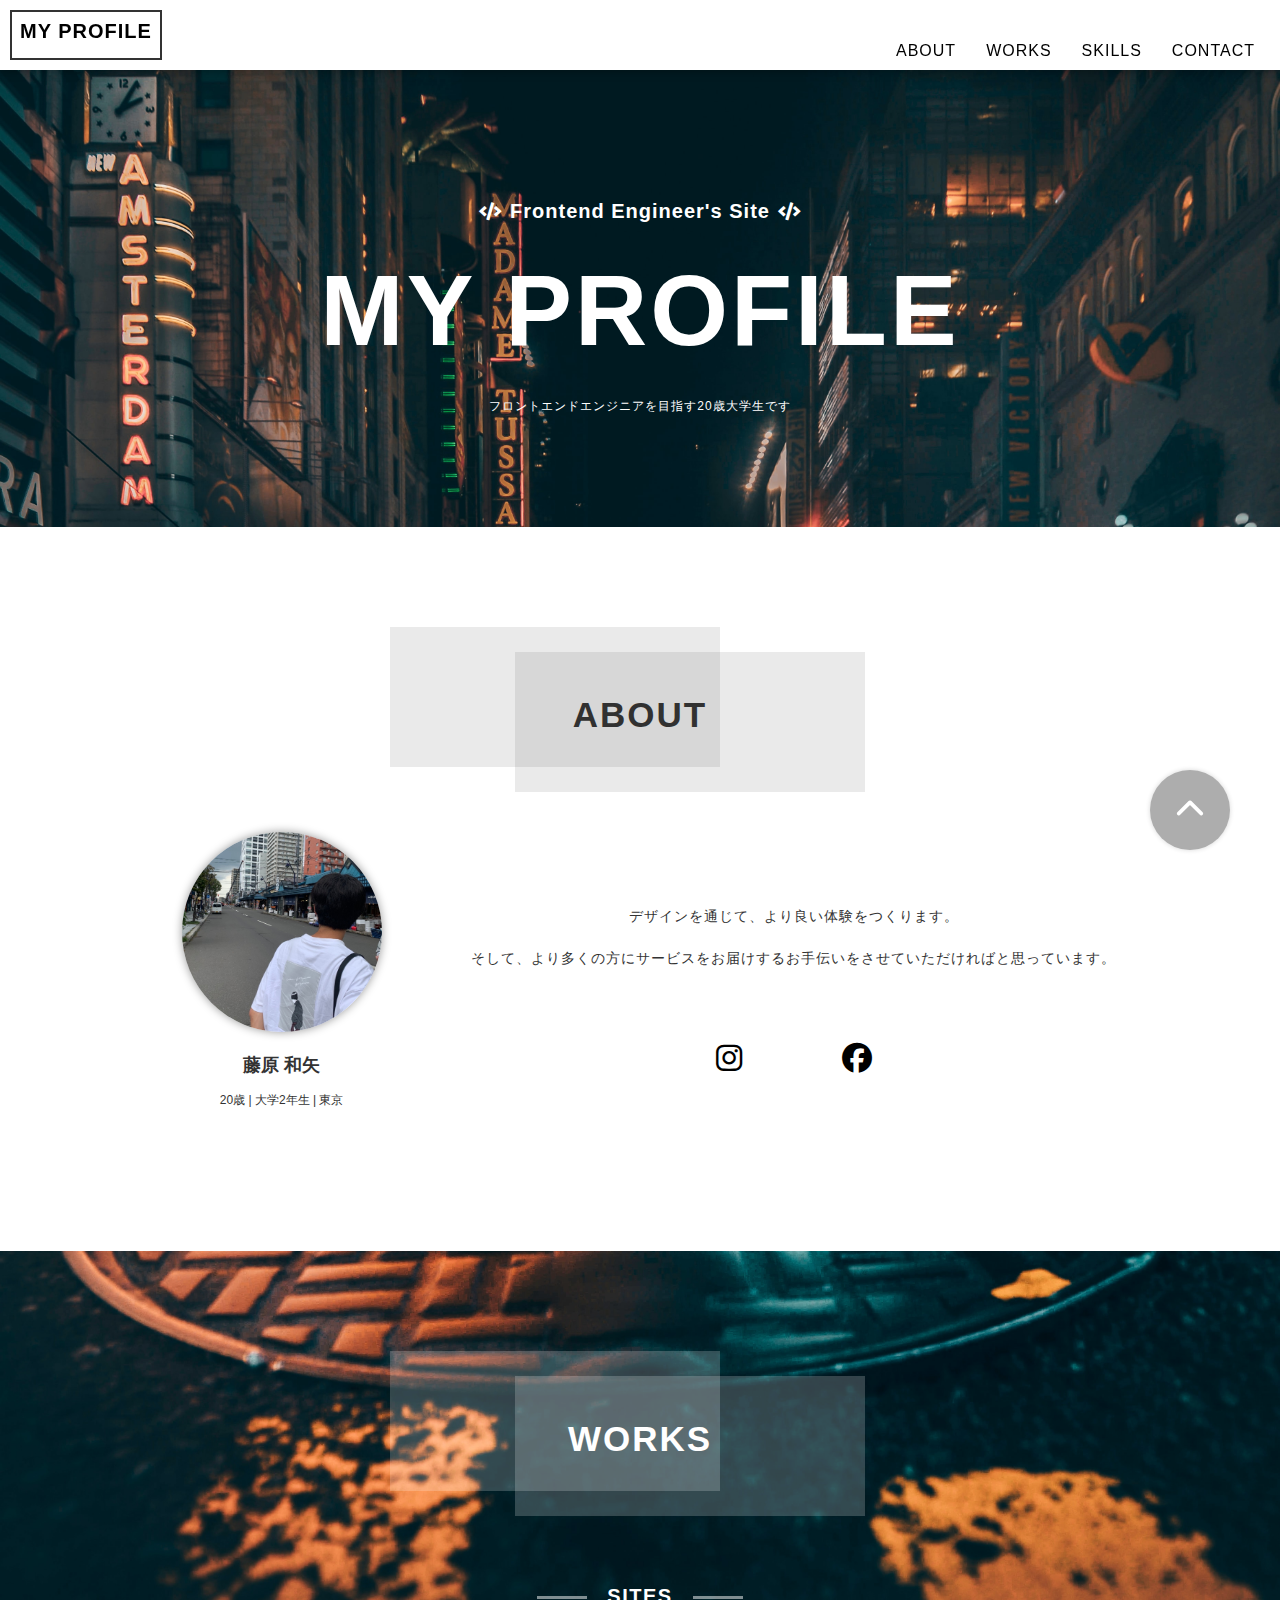
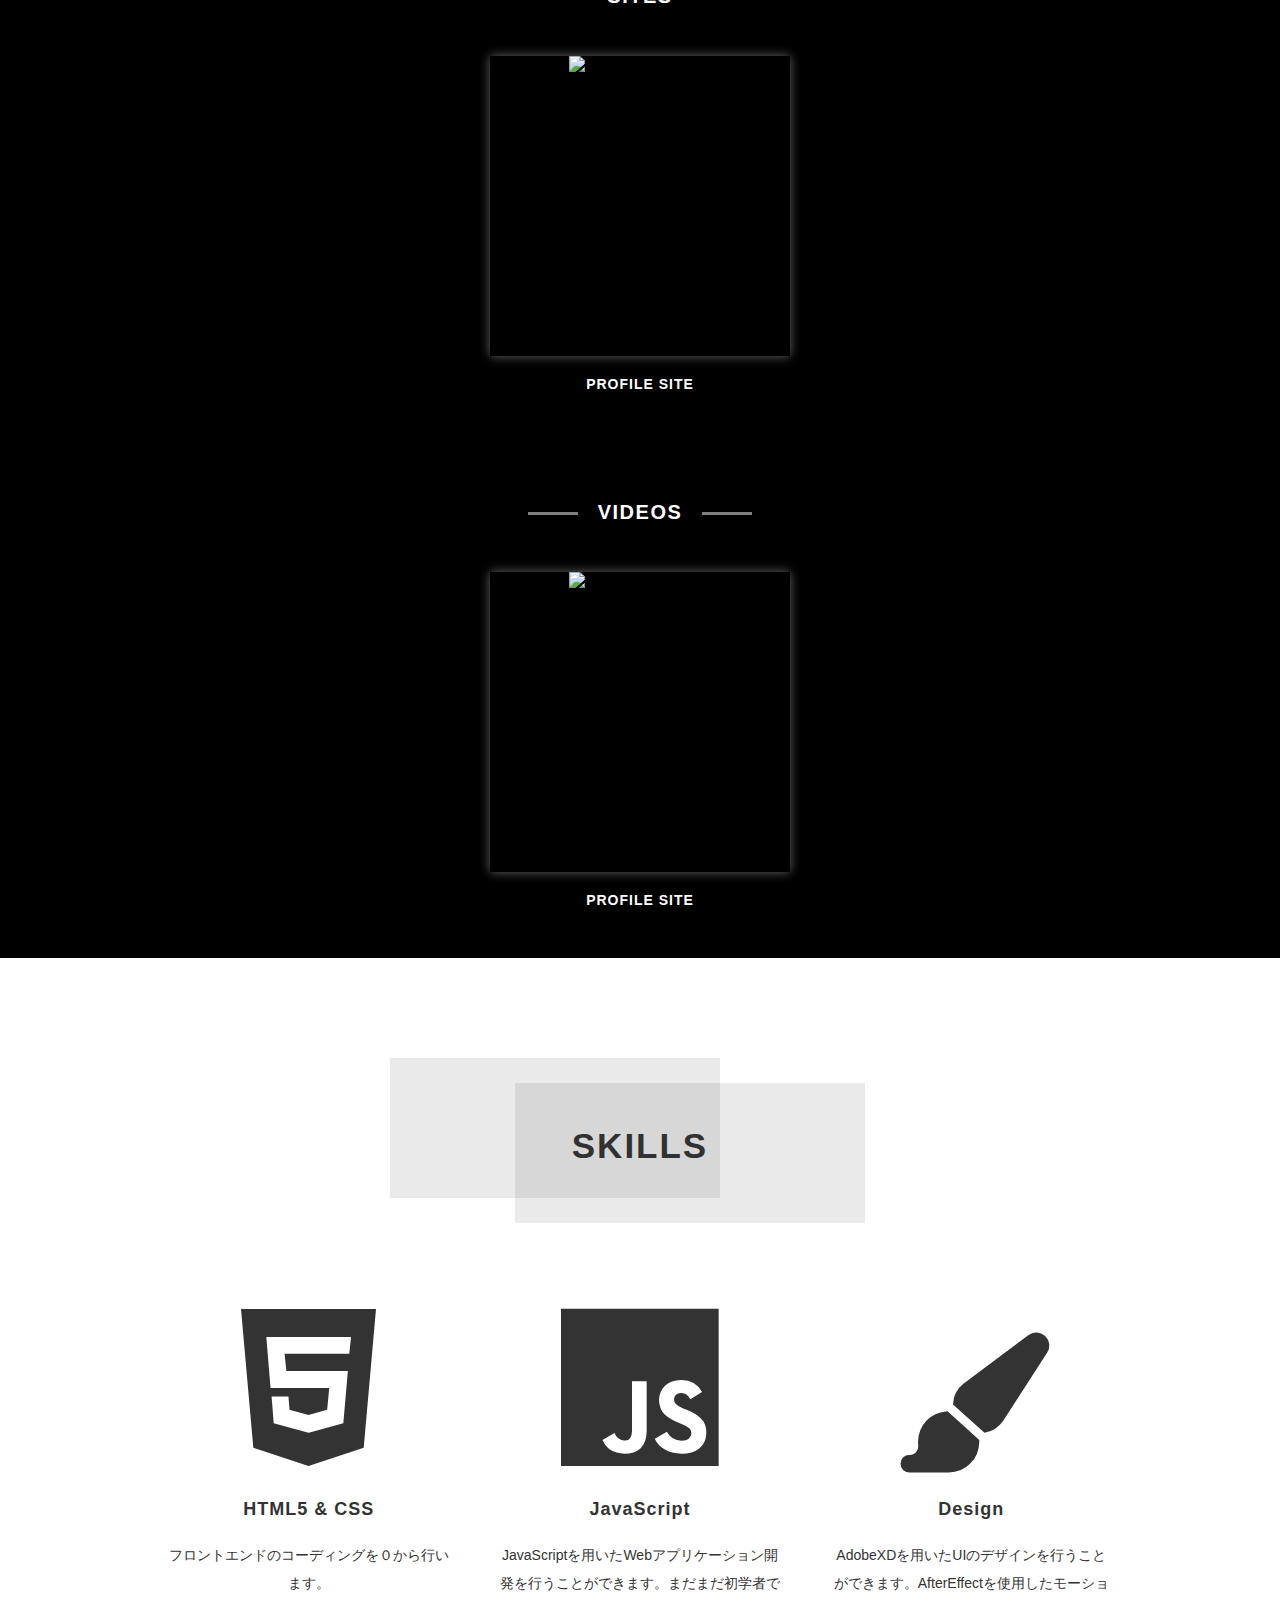
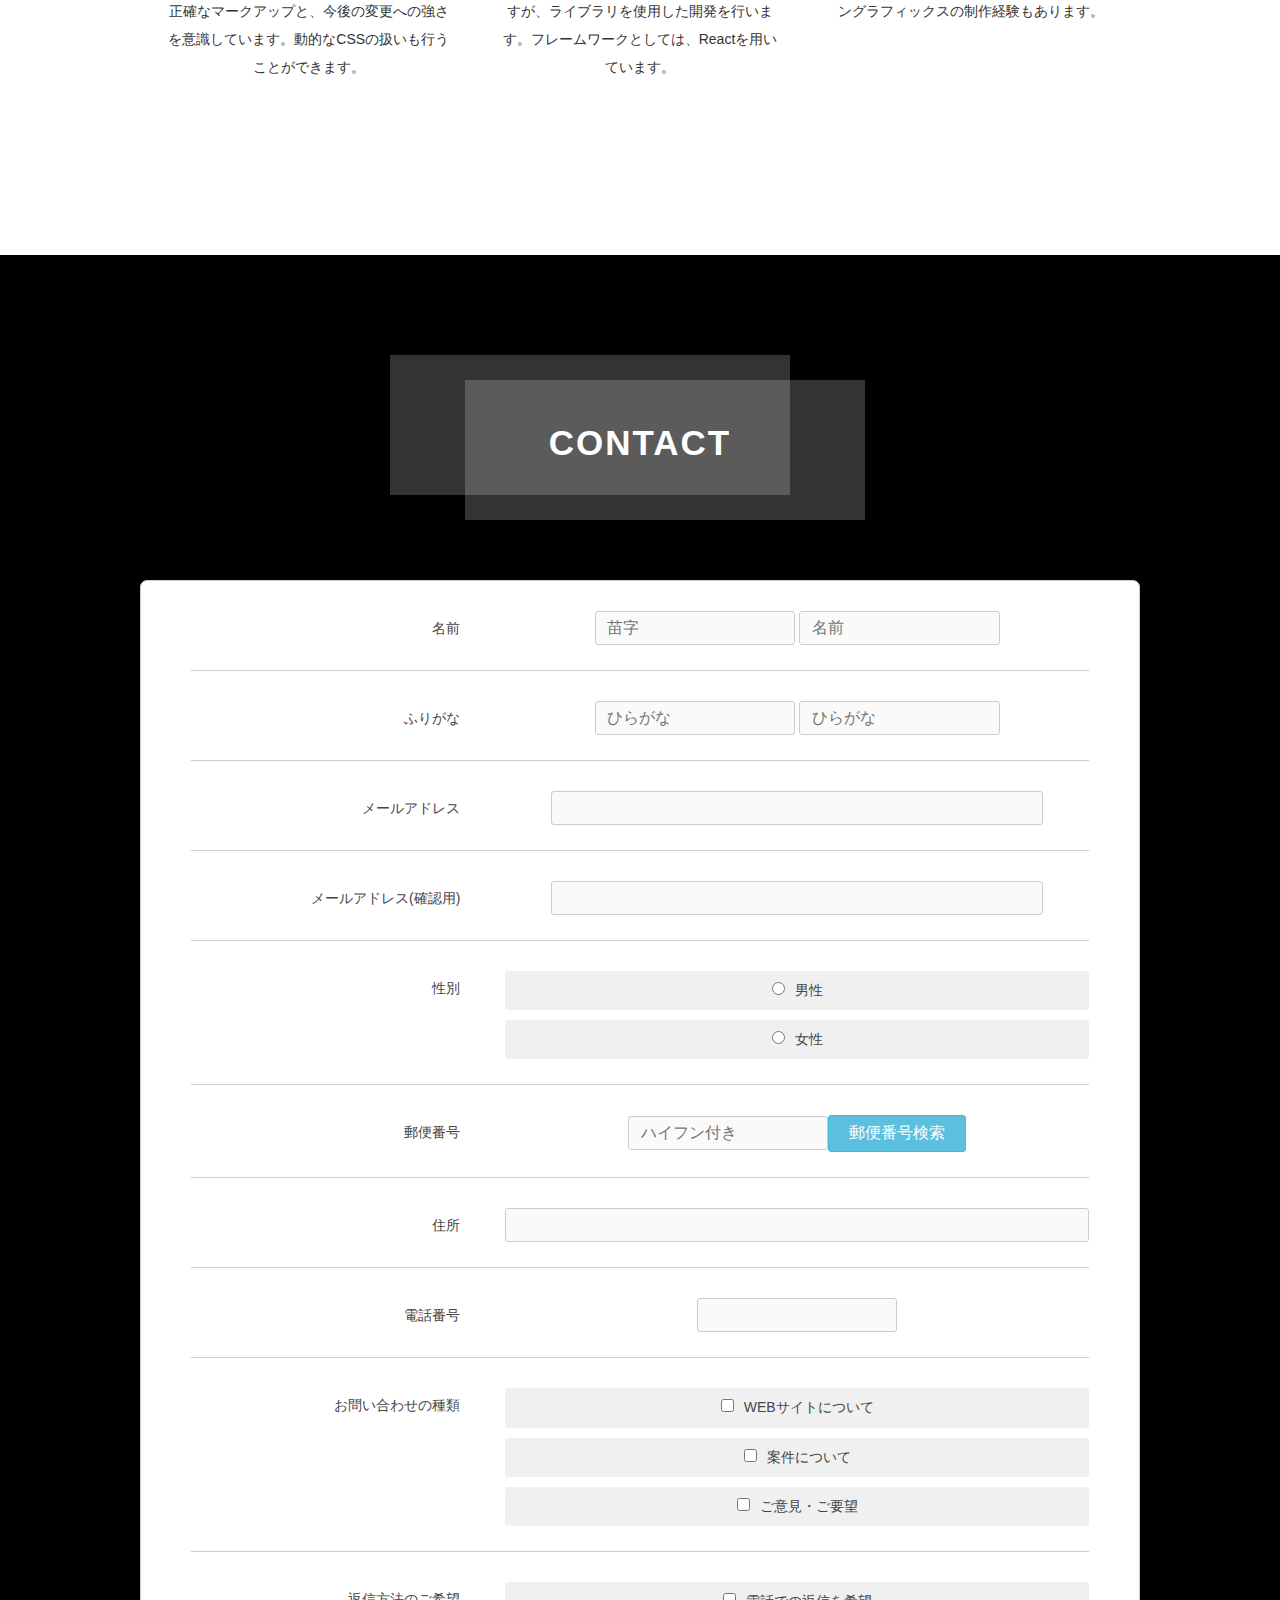
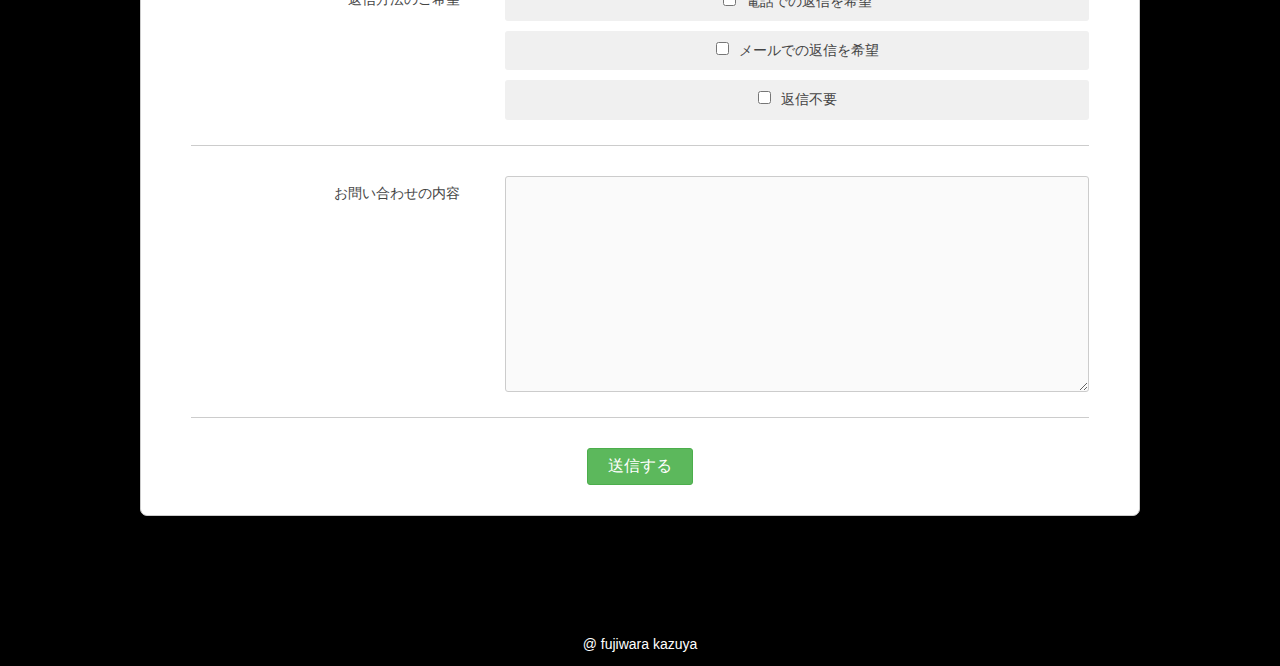
==== commit 30bcdd21: "change" ====
--- a/index.html
+++ b/index.html
@@ -239,8 +239,8 @@
                   ><input
                     type="checkbox"
                     name="kind[]"
-                    value="採用について"
-                  />採用について</label
+                    value="案件について"
+                  />案件について</label
                 >
               </li>
               <li>
--- a/css/style.css
+++ b/css/style.css
@@ -7,7 +7,6 @@
 *::after,
 *::before {
   box-sizing: border-box;
-  cursor: default;
 }
 a {
   color: black;
